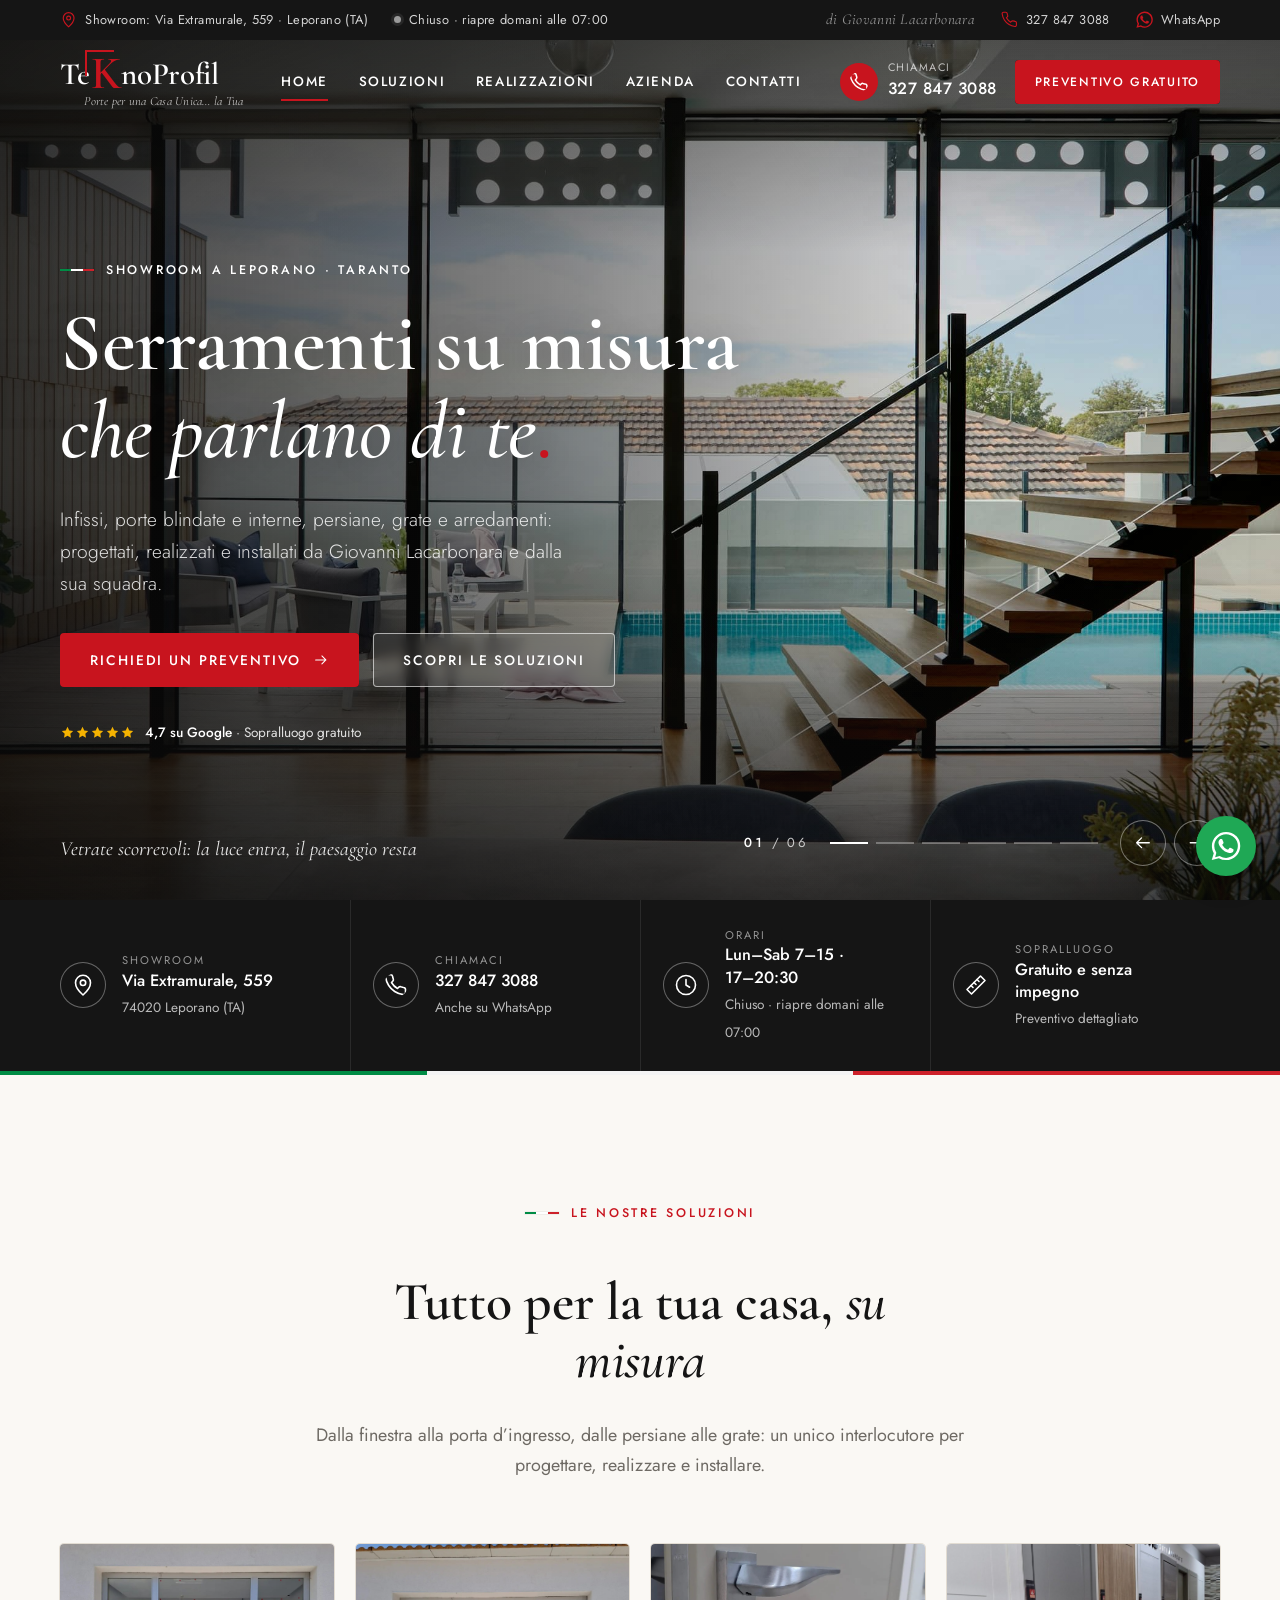
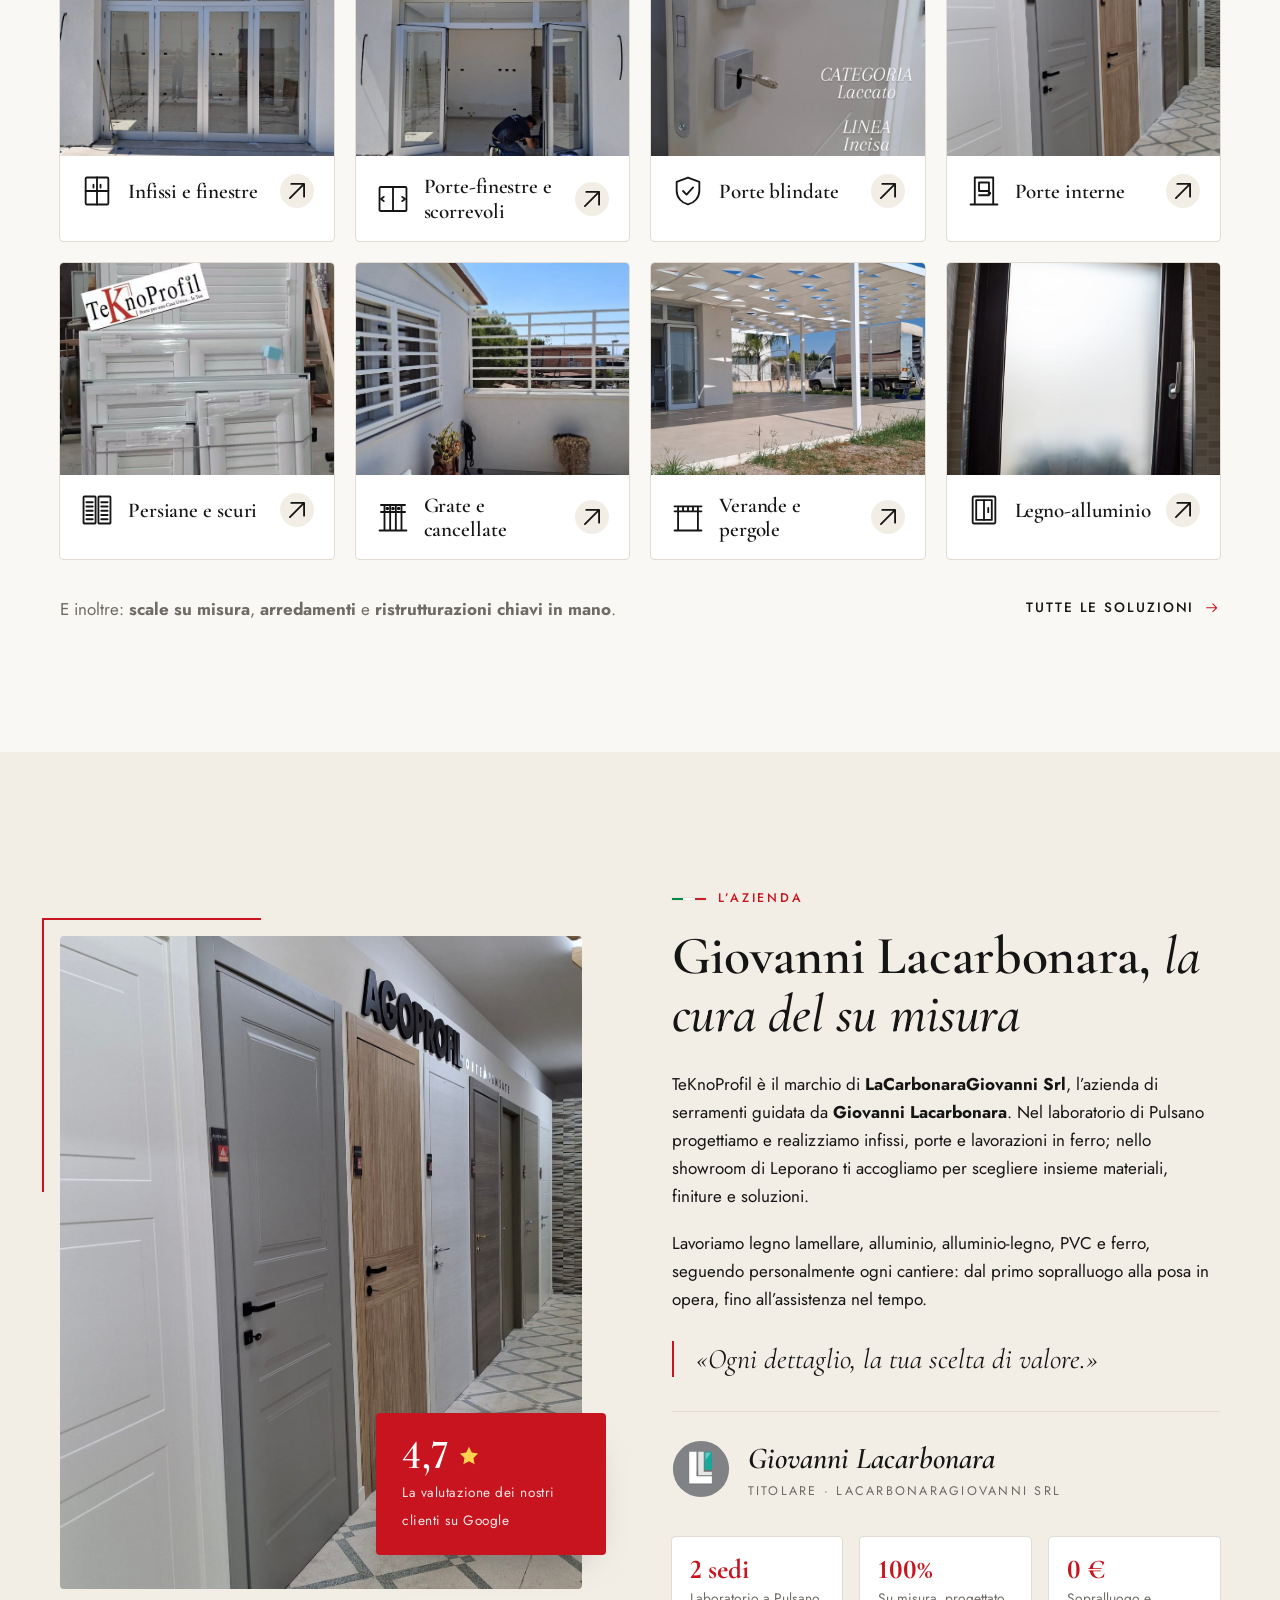
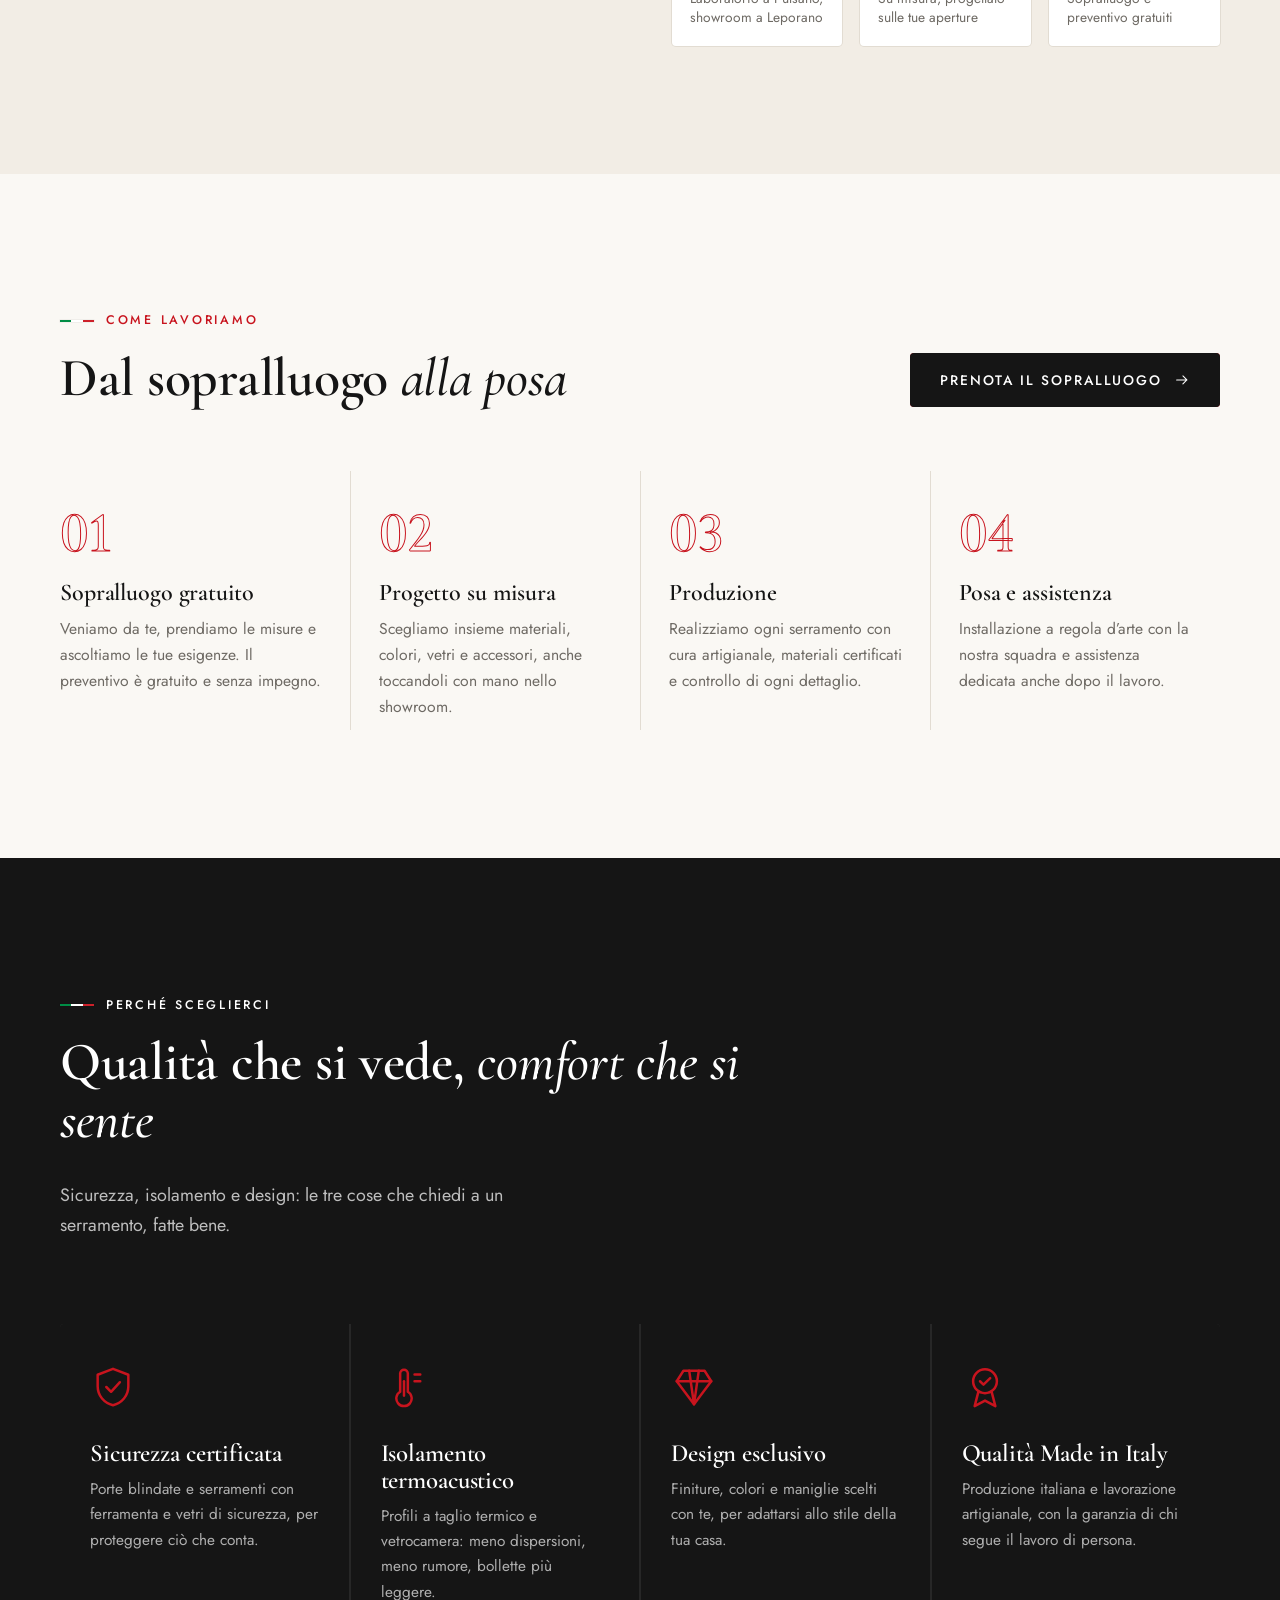
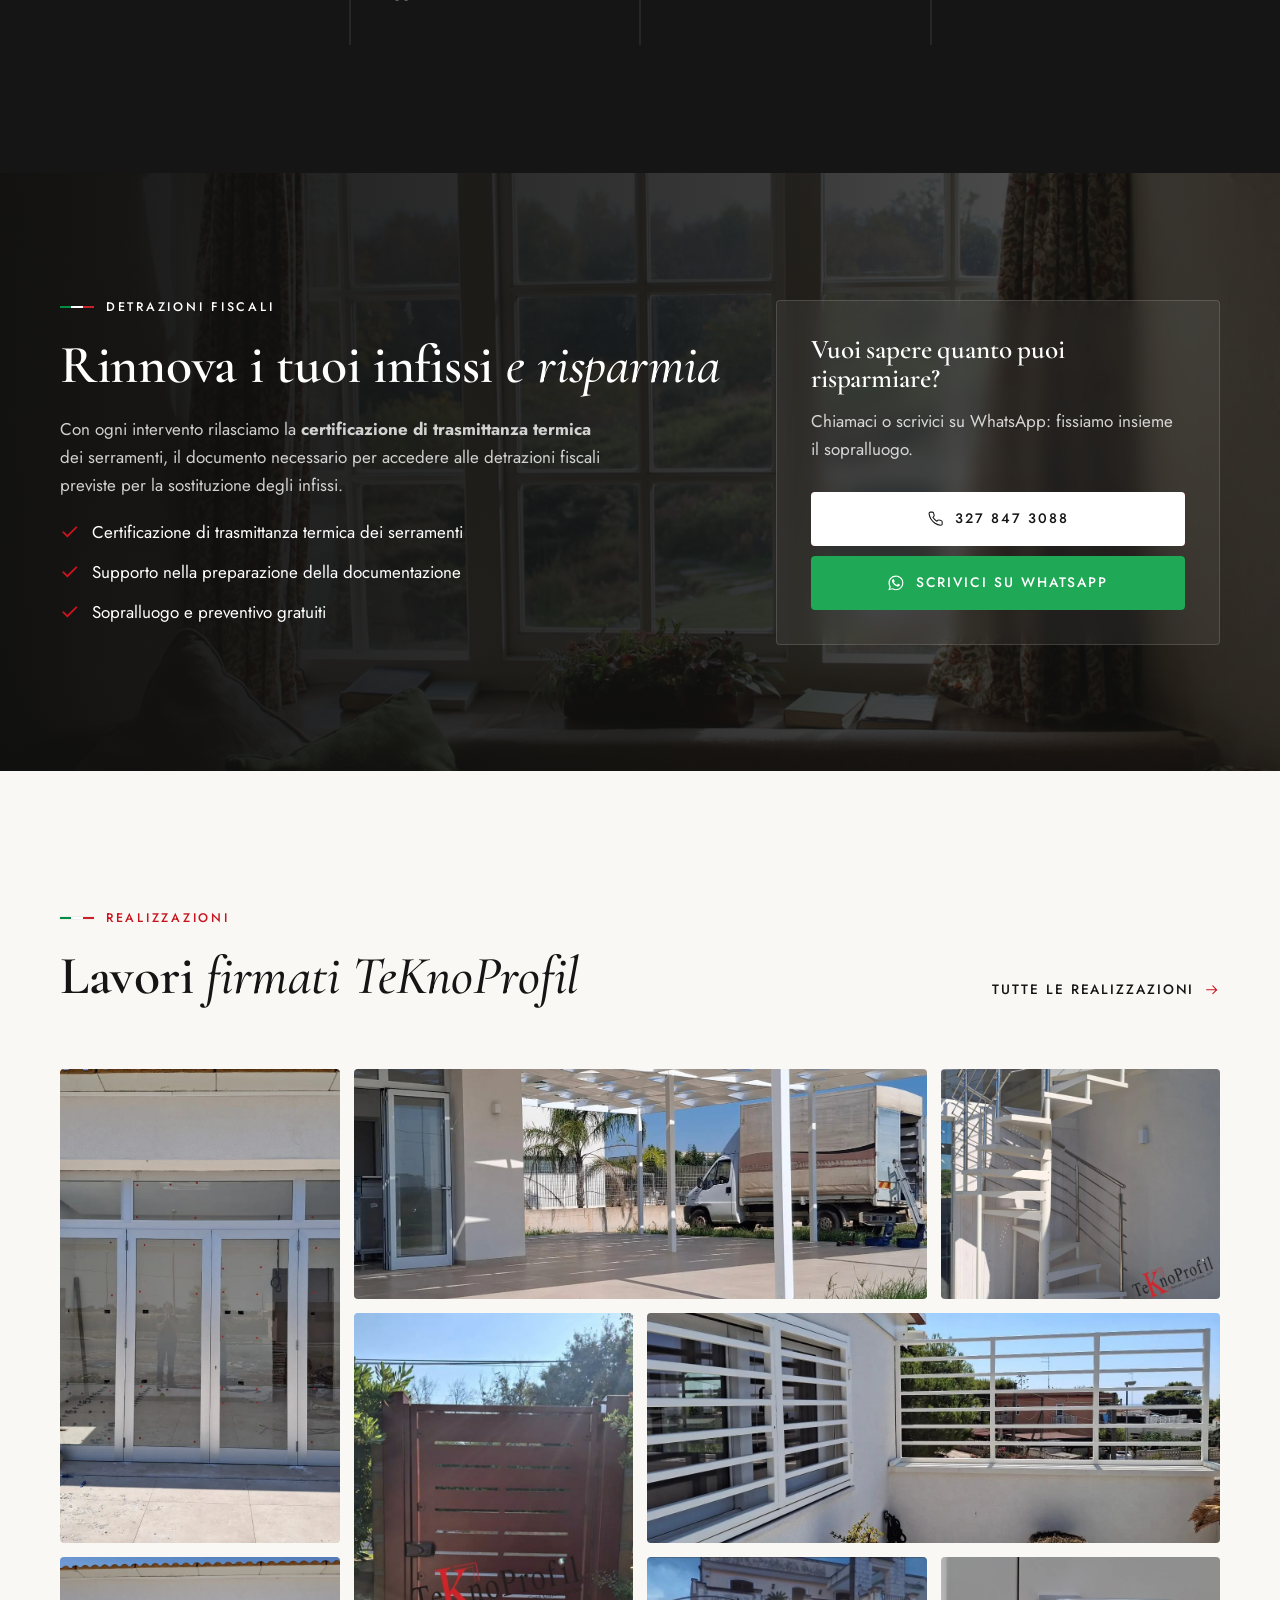
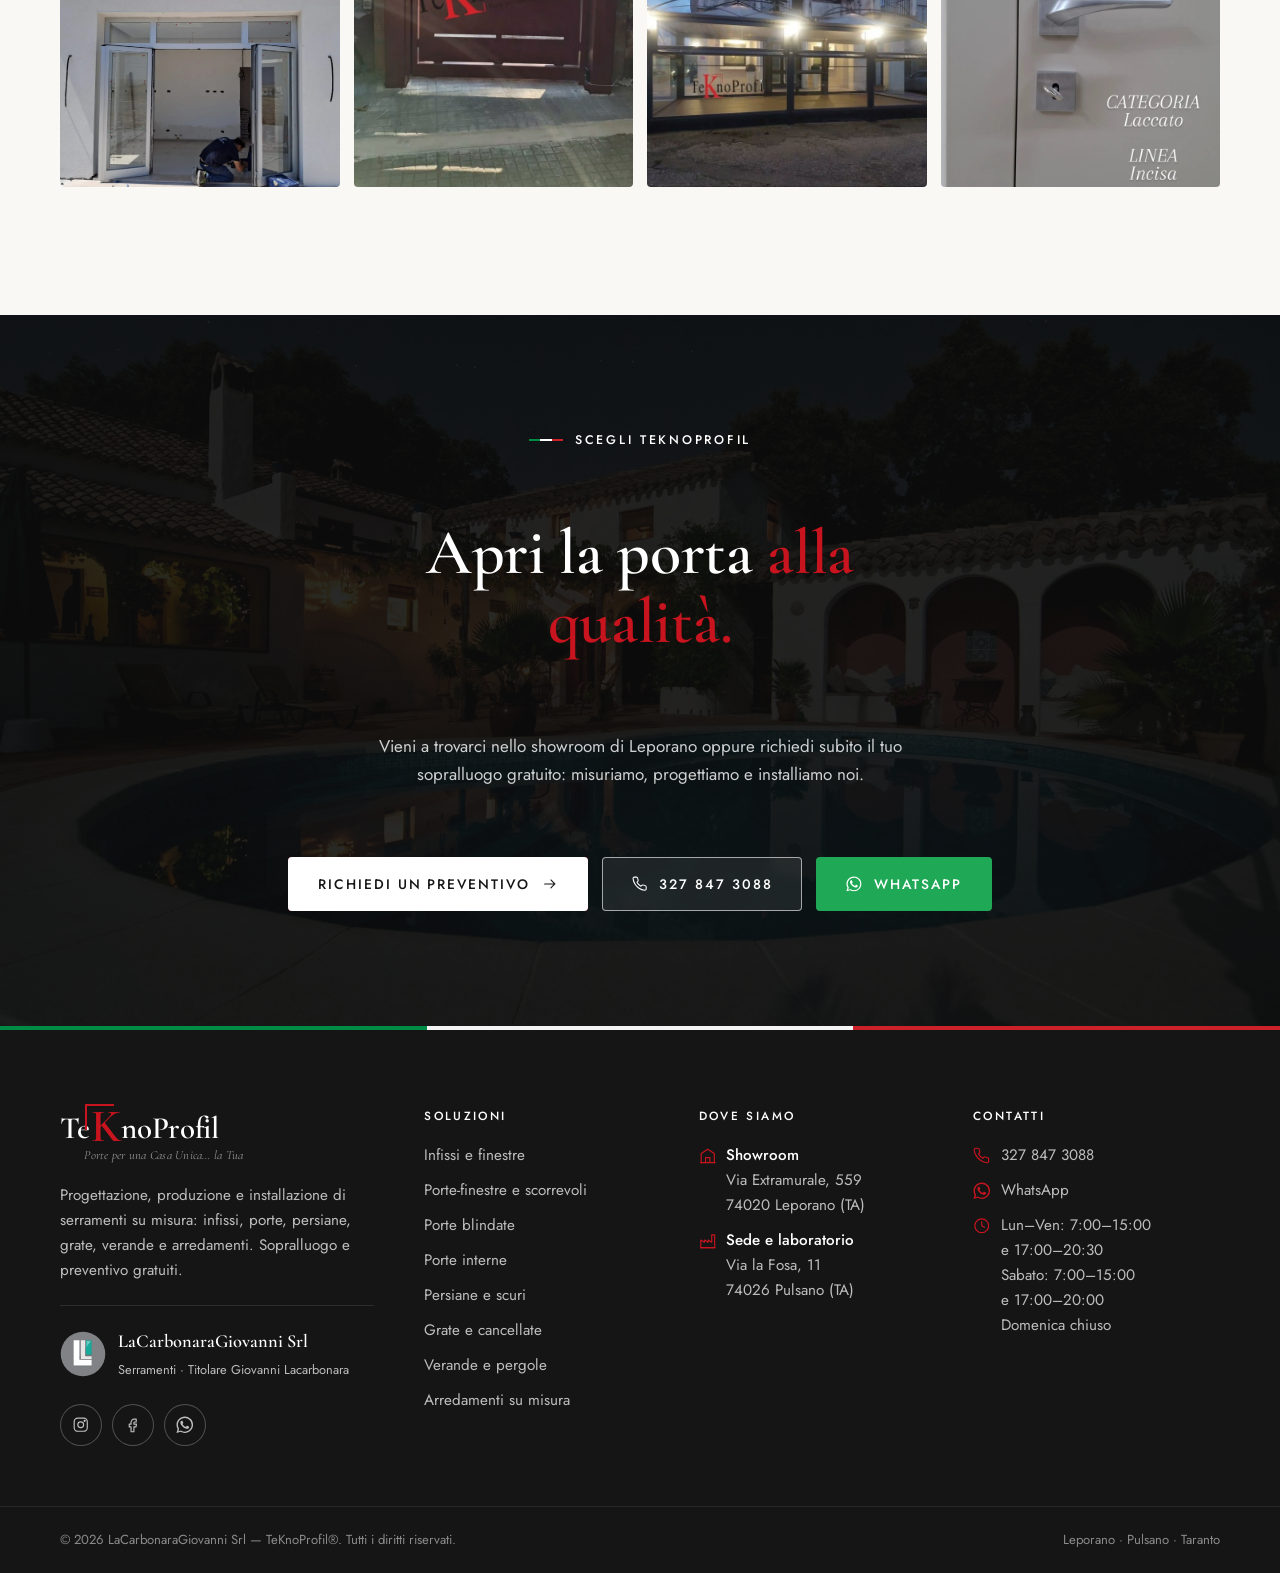
==== index.html @ ba3223a2 "Sito vetrina TeKnoProfil – LaCarbonaraGiovanni Srl Home con slider a tutto schermo, pagine Soluzioni" ====
<!doctype html>
<html lang="it">
<head>
<meta charset="utf-8">
<meta name="viewport" content="width=device-width, initial-scale=1, viewport-fit=cover">
<title>TeKnoProfil — Infissi e serramenti su misura a Leporano (TA) | Giovanni Lacarbonara</title>
<meta name="description" content="Infissi in alluminio, legno-alluminio e PVC, porte blindate e interne, persiane, grate e verande su misura. Showroom a Leporano (TA). Sopralluogo e preventivo gratuiti: 327 847 3088.">
<meta name="theme-color" content="#151515">
<meta property="og:type" content="website">
<meta property="og:locale" content="it_IT">
<meta property="og:site_name" content="TeKnoProfil">
<meta property="og:title" content="TeKnoProfil — Infissi e serramenti su misura a Leporano (TA) | Giovanni Lacarbonara">
<meta property="og:description" content="Infissi in alluminio, legno-alluminio e PVC, porte blindate e interne, persiane, grate e verande su misura. Showroom a Leporano (TA). Sopralluogo e preventivo gratuiti: 327 847 3088.">
<meta property="og:image" content="assets/img/hero-1.jpg">
<link rel="icon" href="assets/img/favicon.svg" type="image/svg+xml">
<link rel="preconnect" href="https://fonts.googleapis.com">
<link rel="preconnect" href="https://fonts.gstatic.com" crossorigin>
<link href="https://fonts.googleapis.com/css2?family=Cormorant+Garamond:ital,wght@0,500;0,600;0,700;1,500;1,600&family=Jost:wght@300;400;500;600&display=swap" rel="stylesheet">
<link rel="stylesheet" href="assets/css/style.css">
<script>(function(d){d.className+=' js';if(!matchMedia('(prefers-reduced-motion: reduce)').matches)d.className+=' wt-closed'})(document.documentElement)</script>
<script type="application/ld+json">{"@context":"https://schema.org","@type":"HomeAndConstructionBusiness","name":"TeKnoProfil – LaCarbonaraGiovanni Srl","founder":{"@type":"Person","name":"Giovanni Lacarbonara"},"description":"Progettazione, produzione e installazione di infissi, porte, persiane, grate e arredamenti su misura.","telephone":"+393278473088","image":"assets/img/hero-1.jpg","address":{"@type":"PostalAddress","streetAddress":"Via Extramurale 559","postalCode":"74020","addressLocality":"Leporano","addressRegion":"TA","addressCountry":"IT"},"openingHoursSpecification":[{"@type":"OpeningHoursSpecification","dayOfWeek":["Monday","Tuesday","Wednesday","Thursday","Friday"],"opens":"07:00","closes":"15:00"},{"@type":"OpeningHoursSpecification","dayOfWeek":["Monday","Tuesday","Wednesday","Thursday","Friday"],"opens":"17:00","closes":"20:30"},{"@type":"OpeningHoursSpecification","dayOfWeek":"Saturday","opens":"07:00","closes":"15:00"},{"@type":"OpeningHoursSpecification","dayOfWeek":"Saturday","opens":"17:00","closes":"20:00"}],"aggregateRating":{"@type":"AggregateRating","ratingValue":"4.7","reviewCount":"6"},"sameAs":["https://www.instagram.com/teknoprofil/","https://www.facebook.com/Teknoprofil/"]}</script>
</head>
<body data-page="index.html">

<div class="wt" aria-hidden="true">
  <div class="wt-leaf wt-leaf--l"><span class="wt-handle"></span></div>
  <div class="wt-leaf wt-leaf--r"></div>
  <div class="wt-brand"><span class="logo"><span class="logo-mark">Te<span class="logo-k">K</span>noProfil</span><span class="logo-tag">Porte per una Casa Unica… la Tua</span></span></div>
</div>

<header class="site-top">
  <div class="topbar">
    <div class="wrap">
      <div class="topbar-group">
        <a href="contatti.html#showroom"><svg class="i" data-i="pin"></svg>Showroom: Via Extramurale, 559 · Leporano (TA)</a>
        <span class="status" data-status>Lun–Sab 7:00–15:00 · 17:00–20:30</span>
      </div>
      <div class="topbar-group">
        <span class="topbar-brand">di Giovanni Lacarbonara</span>
        <a href="tel:+393278473088"><svg class="i" data-i="phone"></svg>327 847 3088</a>
        <a href="https://wa.me/393278473088" target="_blank" rel="noopener"><svg class="i" data-i="whatsapp"></svg>WhatsApp</a>
      </div>
    </div>
  </div>
  <div class="header">
    <div class="wrap">
      <a href="index.html" class="logo" aria-label="TeKnoProfil — Home"><span class="logo-mark">Te<span class="logo-k">K</span>noProfil</span><span class="logo-tag">Porte per una Casa Unica… la Tua</span></a>
      <nav class="nav" aria-label="Menu principale">
        <a href="index.html" aria-current="page">Home</a>
        <a href="soluzioni.html">Soluzioni</a>
        <a href="realizzazioni.html">Realizzazioni</a>
        <a href="index.html#azienda">Azienda</a>
        <a href="contatti.html">Contatti</a>
      </nav>
      <div class="header-actions">
        <a class="header-phone" href="tel:+393278473088"><svg class="i" data-i="phone"></svg><span><small>Chiamaci</small><b>327 847 3088</b></span></a>
        <a class="btn btn--sm" href="contatti.html#preventivo">Preventivo gratuito</a>
        <button class="burger" type="button" data-menu-open aria-label="Apri il menu"><svg class="i" data-i="menu"></svg></button>
      </div>
    </div>
  </div>
</header>

<div class="mmenu" role="dialog" aria-label="Menu">
  <div class="mmenu-head">
    <a href="index.html" class="logo"><span class="logo-mark">Te<span class="logo-k">K</span>noProfil</span><span class="logo-tag">Porte per una Casa Unica… la Tua</span></a>
    <button class="burger" type="button" data-menu-close aria-label="Chiudi il menu" style="display:inline-flex"><svg class="i" data-i="close"></svg></button>
  </div>
  <nav>
    <a href="index.html" aria-current="page">Home<svg class="i" data-i="arrow"></svg></a>
    <a href="soluzioni.html">Soluzioni<svg class="i" data-i="arrow"></svg></a>
    <a href="realizzazioni.html">Realizzazioni<svg class="i" data-i="arrow"></svg></a>
    <a href="index.html#azienda">Azienda<svg class="i" data-i="arrow"></svg></a>
    <a href="contatti.html">Contatti<svg class="i" data-i="arrow"></svg></a>
  </nav>
  <div class="mmenu-foot">
    <a href="tel:+393278473088"><svg class="i" data-i="phone"></svg>327 847 3088</a>
    <a href="https://wa.me/393278473088" target="_blank" rel="noopener"><svg class="i" data-i="whatsapp"></svg>Scrivici su WhatsApp</a>
    <a href="https://www.google.com/maps/dir/?api=1&destination=Via%20Extramurale%20559%2C%2074020%20Leporano%20TA" target="_blank" rel="noopener"><svg class="i" data-i="pin"></svg>Via Extramurale, 559, Leporano (TA)</a>
    <span><svg class="i" data-i="clock"></svg><span data-status>Lun–Sab 7:00–15:00 · 17:00–20:30</span></span>
  </div>
</div>

<main>
  <section class="hero" data-slider aria-label="Presentazione">
    <div class="hero-slides">
      <div class="hero-slide" data-bg="assets/img/hero-1.jpg" data-caption="Vetrate scorrevoli: la luce entra, il paesaggio resta" style="background-image:url('assets/img/hero-1.jpg')" data-bg-first="assets/img/hero-1.jpg" role="img" aria-label="Vetrate scorrevoli: la luce entra, il paesaggio resta"></div>
      <div class="hero-slide" data-bg="assets/img/hero-2.jpg" data-caption="Grandi aperture per l’architettura contemporanea" role="img" aria-label="Grandi aperture per l’architettura contemporanea"></div>
      <div class="hero-slide" data-bg="assets/img/hero-3.jpg" data-caption="Infissi a taglio termico, comfort in ogni stagione" role="img" aria-label="Infissi a taglio termico, comfort in ogni stagione"></div>
      <div class="hero-slide" data-bg="assets/img/hero-4.jpg" data-caption="Il fascino della casa mediterranea" role="img" aria-label="Il fascino della casa mediterranea"></div>
      <div class="hero-slide" data-bg="assets/img/hero-5.jpg" data-caption="Finestre su misura per ogni ambiente" role="img" aria-label="Finestre su misura per ogni ambiente"></div>
      <div class="hero-slide" data-bg="assets/img/hero-6.jpg" data-caption="Alzanti scorrevoli: dentro e fuori, senza confini" role="img" aria-label="Alzanti scorrevoli: dentro e fuori, senza confini"></div>
    </div>
    <div class="wrap hero-content">
      <span class="kicker kicker--light">Showroom a Leporano · Taranto</span>
      <h1>Serramenti su misura <em>che parlano di te<span class="red">.</span></em></h1>
      <p>Infissi, porte blindate e interne, persiane, grate e arredamenti: progettati, realizzati e installati da Giovanni Lacarbonara e dalla sua squadra.</p>
      <div class="btn-row">
        <a class="btn" href="contatti.html#preventivo">Richiedi un preventivo <svg class="i i--arrow" data-i="arrow"></svg></a>
        <a class="btn btn--glass" href="soluzioni.html">Scopri le soluzioni</a>
      </div>
      <div class="hero-badge"><span class="stars"><svg class="i" data-i="star"></svg><svg class="i" data-i="star"></svg><svg class="i" data-i="star"></svg><svg class="i" data-i="star"></svg><svg class="i" data-i="star"></svg></span><span><b>4,7 su Google</b> · Sopralluogo gratuito</span></div>
    </div>
    <div class="hero-bottom">
      <div class="wrap">
        <div class="hero-caption"><span></span></div>
        <div class="hero-controls">
          <div class="hero-count"><b>01</b> / 06</div>
          <div class="hero-bars"></div>
          <div class="hero-arrows">
            <button type="button" data-prev aria-label="Immagine precedente"><svg class="i" data-i="arrow-l"></svg></button>
            <button type="button" data-next aria-label="Immagine successiva"><svg class="i" data-i="arrow"></svg></button>
          </div>
        </div>
      </div>
    </div>
  </section>

  <section class="quick" aria-label="Informazioni rapide">
    <div class="wrap quick-grid">
      <a class="quick-item" href="contatti.html#showroom"><svg class="i" data-i="pin"></svg><span><small>Showroom</small><b>Via Extramurale, 559</b><em>74020 Leporano (TA)</em></span></a>
      <a class="quick-item" href="tel:+393278473088"><svg class="i" data-i="phone"></svg><span><small>Chiamaci</small><b>327 847 3088</b><em>Anche su WhatsApp</em></span></a>
      <div class="quick-item"><svg class="i" data-i="clock"></svg><span><small>Orari</small><b><span style="white-space:nowrap">Lun–Sab 7–15</span> · <span style="white-space:nowrap">17–20:30</span></b><em data-status>Domenica chiuso</em></span></div>
      <a class="quick-item" href="contatti.html#preventivo"><svg class="i" data-i="ruler"></svg><span><small>Sopralluogo</small><b>Gratuito e senza impegno</b><em>Preventivo dettagliato</em></span></a>
    </div>
  </section>
  <div class="tricolor"></div>

  <section class="section" id="soluzioni">
    <div class="wrap">
      <div class="section-head section-head--center">
        <span class="kicker" data-reveal>Le nostre soluzioni</span>
        <h2 data-reveal>Tutto per la tua casa, <em>su misura</em></h2>
        <p class="lead" data-reveal>Dalla finestra alla porta d’ingresso, dalle persiane alle grate: un unico interlocutore per progettare, realizzare e installare.</p>
      </div>
      <div class="sol-grid">
        <a class="sol-card" href="soluzioni.html#infissi" data-reveal data-delay="0">
          <div class="sol-media"><img src="assets/img/vetrata-alluminio.jpg" alt="Infissi e finestre" width="1400" height="1400" loading="lazy" decoding="async"></div>
          <div class="sol-body"><svg class="i" data-i="window"></svg><h3>Infissi e finestre</h3><span class="go"><svg class="i" data-i="arrow-up"></svg></span></div>
        </a>
        <a class="sol-card" href="soluzioni.html#porte-finestre" data-reveal data-delay="1">
          <div class="sol-media"><img src="assets/img/posa-portafinestra.jpg" alt="Porte-finestre e scorrevoli" width="1400" height="1400" loading="lazy" decoding="async"></div>
          <div class="sol-body"><svg class="i" data-i="slide"></svg><h3>Porte-finestre e scorrevoli</h3><span class="go"><svg class="i" data-i="arrow-up"></svg></span></div>
        </a>
        <a class="sol-card" href="soluzioni.html#blindate" data-reveal data-delay="2">
          <div class="sol-media"><img src="assets/img/porta-laccata-1.jpg" alt="Porte blindate" width="1400" height="1400" loading="lazy" decoding="async"></div>
          <div class="sol-body"><svg class="i" data-i="shield"></svg><h3>Porte blindate</h3><span class="go"><svg class="i" data-i="arrow-up"></svg></span></div>
        </a>
        <a class="sol-card" href="soluzioni.html#interne" data-reveal data-delay="3">
          <div class="sol-media"><img src="assets/img/showroom-porte.jpg" alt="Porte interne" width="1153" height="2048" loading="lazy" decoding="async"></div>
          <div class="sol-body"><svg class="i" data-i="door"></svg><h3>Porte interne</h3><span class="go"><svg class="i" data-i="arrow-up"></svg></span></div>
        </a>
        <a class="sol-card" href="soluzioni.html#persiane" data-reveal data-delay="0">
          <div class="sol-media"><img src="assets/img/persiane-laboratorio.jpg" alt="Persiane e scuri" width="640" height="1136" loading="lazy" decoding="async"></div>
          <div class="sol-body"><svg class="i" data-i="shutter"></svg><h3>Persiane e scuri</h3><span class="go"><svg class="i" data-i="arrow-up"></svg></span></div>
        </a>
        <a class="sol-card" href="soluzioni.html#ferro" data-reveal data-delay="1">
          <div class="sol-media"><img src="assets/img/grate-finestre.jpg" alt="Grate e cancellate" width="1440" height="855" loading="lazy" decoding="async"></div>
          <div class="sol-body"><svg class="i" data-i="grate"></svg><h3>Grate e cancellate</h3><span class="go"><svg class="i" data-i="arrow-up"></svg></span></div>
        </a>
        <a class="sol-card" href="soluzioni.html#verande" data-reveal data-delay="2">
          <div class="sol-media"><img src="assets/img/pergola-alluminio.jpg" alt="Verande e pergole" width="1440" height="1440" loading="lazy" decoding="async"></div>
          <div class="sol-body"><svg class="i" data-i="pergola"></svg><h3>Verande e pergole</h3><span class="go"><svg class="i" data-i="arrow-up"></svg></span></div>
        </a>
        <a class="sol-card" href="soluzioni.html#infissi" data-reveal data-delay="3">
          <div class="sol-media"><img src="assets/img/legno-alluminio.jpg" alt="Legno-alluminio" width="801" height="1200" loading="lazy" decoding="async"></div>
          <div class="sol-body"><svg class="i" data-i="woodwin"></svg><h3>Legno-alluminio</h3><span class="go"><svg class="i" data-i="arrow-up"></svg></span></div>
        </a>
      </div>
      <div class="sol-more" data-reveal>
        <p>E inoltre: <b>scale su misura</b>, <b>arredamenti</b> e <b>ristrutturazioni chiavi in mano</b>.</p>
        <a class="link-arrow" href="soluzioni.html">Tutte le soluzioni <svg class="i" data-i="arrow"></svg></a>
      </div>
    </div>
  </section>

  <section class="section section--sand" id="azienda">
    <div class="wrap split">
      <div class="split-media media-frame" data-reveal>
        <img src="assets/img/showroom-porte.jpg" alt="Lo showroom TeKnoProfil di Leporano con l’esposizione di porte interne" width="1153" height="2048" loading="lazy" decoding="async" class="media-tall">
        <div class="media-badge"><b>4,7 <svg class="i" data-i="star"></svg></b><span>La valutazione dei nostri clienti su Google</span></div>
      </div>
      <div>
        <span class="kicker" data-reveal>L’azienda</span>
        <h2 data-reveal>Giovanni Lacarbonara, <em>la cura del su misura</em></h2>
        <p data-reveal>TeKnoProfil è il marchio di <b>LaCarbonaraGiovanni Srl</b>, l’azienda di serramenti guidata da <b>Giovanni Lacarbonara</b>. Nel laboratorio di Pulsano progettiamo e realizziamo infissi, porte e lavorazioni in ferro; nello showroom di Leporano ti accogliamo per scegliere insieme materiali, finiture e soluzioni.</p>
        <p data-reveal>Lavoriamo legno lamellare, alluminio, alluminio-legno, PVC e ferro, seguendo personalmente ogni cantiere: dal primo sopralluogo alla posa in opera, fino all’assistenza nel tempo.</p>
        <blockquote class="quote" data-reveal>«Ogni dettaglio, la tua scelta di valore.»</blockquote>
        <div class="signature" data-reveal>
          <span class="signature-mono"><svg class="lcg-mark" viewBox="0 0 64 64" width="58" height="58" aria-hidden="true"><circle cx="32" cy="32" r="31" fill="#808285"/><path d="M44 13v36H19v-3l25-33z" fill="#000" opacity=".12"/><path d="M19 13h8v27h17v8H19z" fill="#fff"/><path d="M29 13h6v22h9v4H29z" fill="#e6e6e6"/><path d="M36 13h8v20h-8z" fill="#17a99b"/><path d="M37 14h6l-6 8z" fill="#fff" opacity=".35"/></svg></span>
          <div><b>Giovanni Lacarbonara</b><span>Titolare · LaCarbonaraGiovanni Srl</span></div>
        </div>
        <div class="facts" data-reveal>
          <div class="fact"><b>2 sedi</b><span>Laboratorio a Pulsano, showroom a Leporano</span></div>
          <div class="fact"><b>100%</b><span>Su misura, progettato sulle tue aperture</span></div>
          <div class="fact"><b>0 €</b><span>Sopralluogo e preventivo gratuiti</span></div>
        </div>
      </div>
    </div>
  </section>

  <section class="section">
    <div class="wrap">
      <div class="section-head">
        <div>
          <span class="kicker" data-reveal>Come lavoriamo</span>
          <h2 data-reveal>Dal sopralluogo <em>alla posa</em></h2>
        </div>
        <a class="btn btn--dark" href="contatti.html#preventivo" data-reveal>Prenota il sopralluogo <svg class="i i--arrow" data-i="arrow"></svg></a>
      </div>
      <div class="steps">
        <div class="step" data-reveal><span class="step-n">01</span><h3>Sopralluogo gratuito</h3><p>Veniamo da te, prendiamo le misure e ascoltiamo le tue esigenze. Il preventivo è gratuito e senza impegno.</p></div>
        <div class="step" data-reveal data-delay="1"><span class="step-n">02</span><h3>Progetto su misura</h3><p>Scegliamo insieme materiali, colori, vetri e accessori, anche toccandoli con mano nello showroom.</p></div>
        <div class="step" data-reveal data-delay="2"><span class="step-n">03</span><h3>Produzione</h3><p>Realizziamo ogni serramento con cura artigianale, materiali certificati e controllo di ogni dettaglio.</p></div>
        <div class="step" data-reveal data-delay="3"><span class="step-n">04</span><h3>Posa e assistenza</h3><p>Installazione a regola d’arte con la nostra squadra e assistenza dedicata anche dopo il lavoro.</p></div>
      </div>
    </div>
  </section>

  <section class="section section--dark">
    <div class="wrap">
      <div class="section-head">
        <div>
          <span class="kicker kicker--light" data-reveal>Perché sceglierci</span>
          <h2 data-reveal>Qualità che si vede, <em>comfort che si sente</em></h2>
        </div>
        <p class="lead" data-reveal style="max-width:42ch">Sicurezza, isolamento e design: le tre cose che chiedi a un serramento, fatte bene.</p>
      </div>
      <div class="values">
        <div class="value" data-reveal><svg class="i" data-i="shield"></svg><h3>Sicurezza certificata</h3><p>Porte blindate e serramenti con ferramenta e vetri di sicurezza, per proteggere ciò che conta.</p></div>
        <div class="value" data-reveal data-delay="1"><svg class="i" data-i="thermo"></svg><h3>Isolamento termoacustico</h3><p>Profili a taglio termico e vetrocamera: meno dispersioni, meno rumore, bollette più leggere.</p></div>
        <div class="value" data-reveal data-delay="2"><svg class="i" data-i="diamond"></svg><h3>Design esclusivo</h3><p>Finiture, colori e maniglie scelti con te, per adattarsi allo stile della tua casa.</p></div>
        <div class="value" data-reveal data-delay="3"><svg class="i" data-i="medal"></svg><h3>Qualità Made in Italy</h3><p>Produzione italiana e lavorazione artigianale, con la garanzia di chi segue il lavoro di persona.</p></div>
      </div>
    </div>
  </section>

  <section class="band">
    <div class="band-bg" style="background-image:url('assets/img/amb-finestra.jpg')"></div>
    <div class="wrap">
      <div class="band-inner">
        <div>
          <span class="kicker kicker--light" data-reveal>Detrazioni fiscali</span>
          <h2 data-reveal>Rinnova i tuoi infissi <em>e risparmia</em></h2>
          <p data-reveal>Con ogni intervento rilasciamo la <b>certificazione di trasmittanza termica</b> dei serramenti, il documento necessario per accedere alle detrazioni fiscali previste per la sostituzione degli infissi.</p>
          <ul class="checklist" data-reveal>
            <li><svg class="i" data-i="check"></svg>Certificazione di trasmittanza termica dei serramenti</li>
            <li><svg class="i" data-i="check"></svg>Supporto nella preparazione della documentazione</li>
            <li><svg class="i" data-i="check"></svg>Sopralluogo e preventivo gratuiti</li>
          </ul>
        </div>
        <div class="band-card" data-reveal>
          <h3>Vuoi sapere quanto puoi risparmiare?</h3>
          <p>Chiamaci o scrivici su WhatsApp: fissiamo insieme il sopralluogo.</p>
          <a class="btn btn--light" href="tel:+393278473088"><svg class="i" data-i="phone"></svg> 327 847 3088</a>
          <a class="btn btn--wa" href="https://wa.me/393278473088" target="_blank" rel="noopener"><svg class="i" data-i="whatsapp"></svg> Scrivici su WhatsApp</a>
        </div>
      </div>
    </div>
  </section>

  <section class="section">
    <div class="wrap">
      <div class="section-head">
        <div>
          <span class="kicker" data-reveal>Realizzazioni</span>
          <h2 data-reveal>Lavori <em>firmati TeKnoProfil</em></h2>
        </div>
        <div class="btn-row" data-reveal>
          <a class="link-arrow" href="realizzazioni.html">Tutte le realizzazioni <svg class="i" data-i="arrow"></svg></a>
        </div>
      </div>
      <div class="mosaic">
        <a class="tall" href="assets/img/vetrata-alluminio.jpg" data-lightbox data-title="Vetrata in alluminio a quattro ante" data-reveal><img src="assets/img/vetrata-alluminio.jpg" alt="Vetrata in alluminio a quattro ante" width="1400" height="1400" loading="lazy" decoding="async"></a>
        <a class="wide" href="assets/img/pergola-alluminio.jpg" data-lightbox data-title="Pergola e infissi in alluminio" data-reveal><img src="assets/img/pergola-alluminio.jpg" alt="Pergola e infissi in alluminio" width="1440" height="1440" loading="lazy" decoding="async"></a>
        <a class="" href="assets/img/scala-elicoidale.jpg" data-lightbox data-title="Scala elicoidale su misura" data-reveal><img src="assets/img/scala-elicoidale.jpg" alt="Scala elicoidale su misura" width="1400" height="1400" loading="lazy" decoding="async"></a>
        <a class="tall" href="assets/img/cancello-legno.jpg" data-lightbox data-title="Cancello pedonale" data-reveal><img src="assets/img/cancello-legno.jpg" alt="Cancello pedonale" width="640" height="1136" loading="lazy" decoding="async"></a>
        <a class="wide" href="assets/img/grate-finestre.jpg" data-lightbox data-title="Grate di sicurezza" data-reveal><img src="assets/img/grate-finestre.jpg" alt="Grate di sicurezza" width="1440" height="855" loading="lazy" decoding="async"></a>
        <a class="" href="assets/img/posa-portafinestra.jpg" data-lightbox data-title="Posa di porte-finestre" data-reveal><img src="assets/img/posa-portafinestra.jpg" alt="Posa di porte-finestre" width="1400" height="1400" loading="lazy" decoding="async"></a>
        <a class="" href="assets/img/veranda-sera.jpg" data-lightbox data-title="Veranda chiusa in alluminio" data-reveal><img src="assets/img/veranda-sera.jpg" alt="Veranda chiusa in alluminio" width="640" height="480" loading="lazy" decoding="async"></a>
        <a class="" href="assets/img/porta-laccata-2.jpg" data-lightbox data-title="Porta laccata — linea Incisa" data-reveal><img src="assets/img/porta-laccata-2.jpg" alt="Porta laccata — linea Incisa" width="1400" height="1400" loading="lazy" decoding="async"></a>
      </div>
    </div>
  </section>

<section class="band cta">
  <div class="band-bg" style="background-image:url('assets/img/hero-4.jpg')"></div>
  <div class="wrap">
    <div class="band-inner">
      <span class="kicker kicker--light" data-reveal>Scegli TeKnoProfil</span>
      <h2 data-reveal>Apri la porta <em>alla qualità.</em></h2>
      <p data-reveal>Vieni a trovarci nello showroom di Leporano oppure richiedi subito il tuo sopralluogo gratuito: misuriamo, progettiamo e installiamo noi.</p>
      <div class="btn-row" data-reveal>
        <a class="btn btn--light" href="contatti.html#preventivo">Richiedi un preventivo <svg class="i i--arrow" data-i="arrow"></svg></a>
        <a class="btn btn--glass" href="tel:+393278473088"><svg class="i" data-i="phone"></svg> 327 847 3088</a>
        <a class="btn btn--wa" href="https://wa.me/393278473088" target="_blank" rel="noopener"><svg class="i" data-i="whatsapp"></svg> WhatsApp</a>
      </div>
    </div>
  </div>
</section>
</main>

<footer class="footer">
  <div class="tricolor"></div>
  <div class="wrap footer-top">
    <div class="footer-brand">
      <a href="index.html" class="logo"><span class="logo-mark">Te<span class="logo-k">K</span>noProfil</span><span class="logo-tag">Porte per una Casa Unica… la Tua</span></a>
      <p>Progettazione, produzione e installazione di serramenti su misura: infissi, porte, persiane, grate, verande e arredamenti. Sopralluogo e preventivo gratuiti.</p>
      <div class="lcg"><svg class="lcg-mark" viewBox="0 0 64 64" width="46" height="46" aria-hidden="true"><circle cx="32" cy="32" r="31" fill="#808285"/><path d="M44 13v36H19v-3l25-33z" fill="#000" opacity=".12"/><path d="M19 13h8v27h17v8H19z" fill="#fff"/><path d="M29 13h6v22h9v4H29z" fill="#e6e6e6"/><path d="M36 13h8v20h-8z" fill="#17a99b"/><path d="M37 14h6l-6 8z" fill="#fff" opacity=".35"/></svg><div><b>LaCarbonaraGiovanni Srl</b><span>Serramenti · Titolare Giovanni Lacarbonara</span></div></div>
      <div class="social">
        <a href="https://www.instagram.com/teknoprofil/" target="_blank" rel="noopener" aria-label="Instagram"><svg class="i" data-i="instagram"></svg></a>
        <a href="https://www.facebook.com/Teknoprofil/" target="_blank" rel="noopener" aria-label="Facebook"><svg class="i" data-i="facebook"></svg></a>
        <a href="https://wa.me/393278473088" target="_blank" rel="noopener" aria-label="WhatsApp"><svg class="i" data-i="whatsapp"></svg></a>
      </div>
    </div>
    <div>
      <h4>Soluzioni</h4>
      <ul>
        <li><a href="soluzioni.html#infissi">Infissi e finestre</a></li>
        <li><a href="soluzioni.html#porte-finestre">Porte-finestre e scorrevoli</a></li>
        <li><a href="soluzioni.html#blindate">Porte blindate</a></li>
        <li><a href="soluzioni.html#interne">Porte interne</a></li>
        <li><a href="soluzioni.html#persiane">Persiane e scuri</a></li>
        <li><a href="soluzioni.html#ferro">Grate e cancellate</a></li>
        <li><a href="soluzioni.html#verande">Verande e pergole</a></li>
        <li><a href="soluzioni.html#arredamenti">Arredamenti su misura</a></li>
      </ul>
    </div>
    <div>
      <h4>Dove siamo</h4>
      <ul>
        <li><svg class="i" data-i="showroom"></svg><a href="contatti.html#showroom"><b style="color:#fff;font-weight:500">Showroom</b><br>Via Extramurale, 559<br>74020 Leporano (TA)</a></li>
        <li><svg class="i" data-i="factory"></svg><a href="contatti.html#laboratorio"><b style="color:#fff;font-weight:500">Sede e laboratorio</b><br>Via la Fosa, 11<br>74026 Pulsano (TA)</a></li>
      </ul>
    </div>
    <div>
      <h4>Contatti</h4>
      <ul>
        <li><svg class="i" data-i="phone"></svg><a href="tel:+393278473088">327 847 3088</a></li>
        <li><svg class="i" data-i="whatsapp"></svg><a href="https://wa.me/393278473088" target="_blank" rel="noopener">WhatsApp</a></li>
        <li><svg class="i" data-i="clock"></svg><span>Lun–Ven: 7:00–15:00<br>e 17:00–20:30<br>Sabato: 7:00–15:00<br>e 17:00–20:00<br>Domenica chiuso</span></li>
      </ul>
    </div>
  </div>
  <div class="footer-bottom">
    <div class="wrap">
      <span>© <span data-year>2026</span> LaCarbonaraGiovanni Srl — TeKnoProfil®. Tutti i diritti riservati.</span>
      <span>Leporano · Pulsano · Taranto</span>
    </div>
  </div>
</footer>

<a class="fab-wa" href="https://wa.me/393278473088" target="_blank" rel="noopener" aria-label="Scrivici su WhatsApp"><svg class="i" data-i="whatsapp"></svg></a>
<nav class="mbar" aria-label="Azioni rapide">
  <a href="tel:+393278473088"><svg class="i" data-i="phone"></svg>Chiama</a>
  <a class="is-wa" href="https://wa.me/393278473088" target="_blank" rel="noopener"><svg class="i" data-i="whatsapp"></svg>WhatsApp</a>
  <a href="https://www.google.com/maps/dir/?api=1&destination=Via%20Extramurale%20559%2C%2074020%20Leporano%20TA" target="_blank" rel="noopener"><svg class="i" data-i="nav"></svg>Mappa</a>
  <a class="is-red" href="contatti.html#preventivo"><svg class="i" data-i="ruler"></svg>Preventivo</a>
</nav>

<div class="lightbox" role="dialog" aria-label="Galleria">
  <figure><img alt=""><figcaption></figcaption></figure>
  <button class="lb-close" type="button" aria-label="Chiudi"><svg class="i" data-i="close"></svg></button>
  <button class="lb-prev" type="button" aria-label="Precedente"><svg class="i" data-i="arrow-l"></svg></button>
  <button class="lb-next" type="button" aria-label="Successiva"><svg class="i" data-i="arrow"></svg></button>
</div>
<script src="assets/js/main.js"></script>
</body>
</html>
---- assets/css/style.css ----
/* ==========================================================================
   TeKnoProfil — LaCarbonaraGiovanni Srl
   Charte : noir / rouge TeKnoProfil / crème, accents tricolores
   ========================================================================== */

:root {
  --ink: #151515;
  --ink-2: #212325;
  --ink-3: #2c2f32;
  --red: #c8141e;
  --red-dark: #9d0f17;
  --paper: #faf8f4;
  --sand: #f2ede5;
  --stone: #e4ddd2;
  --line: #e2dcd2;
  --muted: #6e6a64;
  --white: #fff;
  --it-green: #008c45;
  --it-red: #cd212a;

  --f-display: "Cormorant Garamond", "Times New Roman", serif;
  --f-text: "Jost", "Helvetica Neue", Arial, sans-serif;

  --wrap: 1240px;
  --gutter: clamp(16px, 4vw, 40px);
  --tb: 40px;          /* topbar height */
  --hh: 84px;          /* header height */
  --radius: 4px;
  --ease: cubic-bezier(.65, .05, .25, 1);
  --shadow: 0 18px 40px -22px rgba(0, 0, 0, .35);
}

*, *::before, *::after { box-sizing: border-box; }
html { scroll-behavior: smooth; -webkit-text-size-adjust: 100%; }
body {
  margin: 0;
  font-family: var(--f-text);
  font-size: 17px;
  line-height: 1.65;
  color: var(--ink);
  background: var(--paper);
  -webkit-font-smoothing: antialiased;
  overflow-x: hidden;
}
img { max-width: 100%; height: auto; display: block; }
a { color: inherit; text-decoration: none; }
button { font: inherit; color: inherit; background: none; border: 0; cursor: pointer; }
svg.i { width: 1.15em; height: 1.15em; flex: none; fill: none; stroke: currentColor; stroke-width: 1.6; stroke-linecap: round; stroke-linejoin: round; }
svg.i--fill { fill: currentColor; stroke: none; }
.sr-only { position: absolute; width: 1px; height: 1px; overflow: hidden; clip: rect(0 0 0 0); white-space: nowrap; }
.wrap { width: 100%; max-width: var(--wrap); margin: 0 auto; padding: 0 var(--gutter); }
::selection { background: var(--red); color: #fff; }

/* ---------- Typography ---------- */
h1, h2, h3, h4, .step-n, .fact b, .media-badge b, .feature-num { font-variant-numeric: lining-nums; }
h1, h2, h3, h4 { font-family: var(--f-display); font-weight: 600; line-height: 1.08; margin: 0 0 .5em; letter-spacing: -.005em; }
h1 { font-size: clamp(2.6rem, 6.4vw, 5.4rem); }
h2 { font-size: clamp(2.1rem, 4.2vw, 3.4rem); }
h3 { font-size: clamp(1.5rem, 2.2vw, 1.9rem); }
h1 em, h2 em, h3 em { font-style: italic; font-weight: 500; }
p { margin: 0 0 1.1em; }
.lead { font-size: clamp(1.05rem, 1.4vw, 1.2rem); color: var(--muted); max-width: 62ch; }

.kicker {
  display: inline-flex; align-items: center; gap: 12px;
  font-size: .78rem; font-weight: 500; letter-spacing: .22em; text-transform: uppercase;
  color: var(--red); margin-bottom: 18px;
}
.kicker::before {
  content: ""; width: 34px; height: 2px; flex: none;
  background: linear-gradient(90deg, var(--it-green) 0 33.3%, #fff 33.3% 66.6%, var(--it-red) 66.6%);
  box-shadow: 0 0 0 .5px rgba(0,0,0,.08);
}
.kicker--light { color: #fff; }

.section { padding: clamp(72px, 10vw, 130px) 0; position: relative; }
.section--sand { background: var(--sand); }
.section--dark { background: var(--ink); color: #fff; }
.section--dark .lead { color: rgba(255,255,255,.72); }
.section-head { display: flex; align-items: flex-end; justify-content: space-between; gap: 32px; margin-bottom: clamp(40px, 5vw, 64px); flex-wrap: wrap; }
.section-head h2 { margin: 0; max-width: 13em; }
.section-head--center { flex-direction: column; align-items: center; text-align: center; }
.section-head--center h2 { max-width: 22ch; }
.section-head--center .lead { margin: 0 auto; }
.title-rule { display: block; width: 46px; height: 2px; background: var(--red); margin: 18px auto 0; }

/* ---------- Logo ---------- */
.logo { display: inline-flex; flex-direction: column; line-height: 1; color: var(--ink); }
.logo-mark {
  font-family: var(--f-display); font-weight: 600; font-size: 31px; letter-spacing: -.01em;
  display: inline-flex; align-items: flex-end; white-space: nowrap;
}
.logo-k {
  position: relative; color: var(--red); font-size: 1.5em; line-height: .72; margin: 0 .015em 0 .03em;
  font-weight: 600;
}
.logo-k::before {
  content: ""; position: absolute; left: -.13em; top: -.13em; width: .62em; height: .55em;
  border-top: 2px solid var(--red); border-left: 2px solid var(--red);
}
.logo-tag {
  font-family: var(--f-display); font-style: italic; font-size: 12.5px; letter-spacing: .02em;
  margin: 5px 0 0 1.95em; color: var(--muted); white-space: nowrap;
}

/* ---------- Buttons : "anta" — le due ante si aprono al passaggio ---------- */
.btn {
  --leaf: var(--red); --behind: var(--ink); --fg: #fff; --fg-hover: #fff;
  position: relative; isolation: isolate; overflow: hidden;
  display: inline-flex; align-items: center; justify-content: center; gap: 12px;
  min-height: 54px; padding: 0 30px;
  font-family: var(--f-text); font-size: .86rem; font-weight: 500; letter-spacing: .14em; text-transform: uppercase;
  color: var(--fg); background: var(--behind);
  border-radius: var(--radius);
  perspective: 420px;
  transition: color .4s var(--ease), box-shadow .4s;
  white-space: nowrap;
}
.btn::before, .btn::after {
  content: ""; position: absolute; top: 0; bottom: 0; width: 50.5%; z-index: -1;
  background: var(--leaf);
  transition: transform .62s var(--ease);
  backface-visibility: hidden;
}
.btn::before { left: 0; transform-origin: left center; }
.btn::after { right: 0; transform-origin: right center; }
.btn:hover::before, .btn:focus-visible::before { transform: rotateY(-86deg); }
.btn:hover::after, .btn:focus-visible::after { transform: rotateY(86deg); }
.btn:hover, .btn:focus-visible { color: var(--fg-hover); box-shadow: 0 14px 30px -14px rgba(0,0,0,.5); }
.btn:focus-visible { outline: 2px solid var(--red); outline-offset: 3px; }
.btn .i { transition: transform .45s var(--ease); }
.btn:hover .i--arrow { transform: translateX(5px); }
.btn--dark { --leaf: var(--ink); --behind: var(--red); }
.btn--light { --leaf: #fff; --behind: var(--red); --fg: var(--ink); --fg-hover: #fff; }
/* vetro : le ante bianche partono aperte e si chiudono al passaggio */
.btn--glass { --leaf: #fff; --behind: rgba(255,255,255,.08); --fg: #fff; --fg-hover: var(--ink); box-shadow: inset 0 0 0 1px rgba(255,255,255,.6); backdrop-filter: blur(6px); }
.btn--glass::before { transform: rotateY(-90deg); }
.btn--glass::after { transform: rotateY(90deg); }
.btn--glass:hover::before, .btn--glass:hover::after, .btn--glass:focus-visible::before, .btn--glass:focus-visible::after { transform: rotateY(0); }
.btn--glass:hover { box-shadow: inset 0 0 0 1px #fff; }
.btn--wa { --leaf: #1fa855; --behind: var(--ink); }
.btn--sm { min-height: 44px; padding: 0 20px; font-size: .76rem; }
.btn--block { width: 100%; }
.btn-row { display: flex; flex-wrap: wrap; gap: 14px; }

.link-arrow {
  display: inline-flex; align-items: center; gap: 10px; font-weight: 500; font-size: .85rem;
  letter-spacing: .14em; text-transform: uppercase; color: var(--ink);
  padding-bottom: 4px; background: linear-gradient(var(--red), var(--red)) left bottom / 0 2px no-repeat;
  transition: background-size .45s var(--ease);
}
.link-arrow:hover { background-size: 100% 2px; }
.link-arrow .i { color: var(--red); transition: transform .4s var(--ease); }
.link-arrow:hover .i { transform: translateX(4px); }
.section--dark .link-arrow { color: #fff; }

/* ---------- Header ---------- */
.site-top { position: fixed; inset: 0 0 auto; z-index: 100; transition: transform .5s var(--ease); }
.topbar {
  height: var(--tb); background: var(--ink); color: rgba(255,255,255,.82);
  font-size: .8rem; letter-spacing: .03em;
}
.topbar .wrap { height: 100%; display: flex; align-items: center; justify-content: space-between; gap: 24px; }
.topbar-group { display: flex; align-items: center; gap: 26px; }
.topbar a, .topbar span { display: inline-flex; align-items: center; gap: 8px; white-space: nowrap; }
.topbar a:hover { color: #fff; }
.topbar .i { color: var(--red); font-size: 15px; }
.topbar-brand { color: rgba(255,255,255,.55); font-style: italic; font-family: var(--f-display); font-size: .95rem; letter-spacing: .02em; }
.status { gap: 8px; }
.status::before { content: ""; width: 7px; height: 7px; border-radius: 50%; background: #9a9a9a; box-shadow: 0 0 0 3px rgba(255,255,255,.08); }
.status.is-open::before { background: #2ecc71; animation: pulse 2s infinite; }
@keyframes pulse { 50% { box-shadow: 0 0 0 6px rgba(46,204,113,.0), 0 0 0 3px rgba(46,204,113,.25); } }

.header { height: var(--hh); transition: background .4s, box-shadow .4s, color .4s; color: #fff; }
.header .wrap { height: 100%; display: flex; align-items: center; justify-content: space-between; gap: 28px; }
.header .logo { color: #fff; }
.header .logo-tag { color: rgba(255,255,255,.75); }
.site-top.is-solid .header { background: rgba(250,248,244,.97); color: var(--ink); box-shadow: 0 1px 0 var(--line), 0 10px 30px -20px rgba(0,0,0,.4); backdrop-filter: blur(10px); }
.site-top.is-solid .header .logo { color: var(--ink); }
.site-top.is-solid .header .logo-tag { color: var(--muted); }
.site-top.is-scrolled { transform: translateY(calc(-1 * var(--tb))); }

.nav { display: flex; align-items: center; gap: clamp(18px, 2.4vw, 36px); }
.nav a {
  position: relative; font-size: .84rem; font-weight: 500; letter-spacing: .12em; text-transform: uppercase; padding: 8px 0;
}
.nav a::after {
  content: ""; position: absolute; left: 50%; right: 50%; bottom: 0; height: 2px; background: var(--red);
  transition: left .4s var(--ease), right .4s var(--ease);
}
.nav a:hover::after, .nav a[aria-current="page"]::after { left: 0; right: 0; }
.header-actions { display: flex; align-items: center; gap: 18px; }
.header-phone { display: inline-flex; align-items: center; gap: 10px; font-weight: 500; letter-spacing: .03em; white-space: nowrap; }
.header-phone .i { width: 38px; height: 38px; padding: 9px; border-radius: 50%; background: var(--red); color: #fff; stroke-width: 1.8; }
.header-phone small { display: block; font-size: .68rem; letter-spacing: .14em; text-transform: uppercase; opacity: .7; font-weight: 400; line-height: 1.1; }
.header-phone b { font-weight: 500; font-size: 1.02rem; line-height: 1.2; }

.burger { display: none; width: 46px; height: 46px; align-items: center; justify-content: center; border-radius: 50%; }
.burger .i { width: 26px; height: 26px; stroke-width: 1.8; }

/* ---------- Mobile menu : si apre come una finestra (dal centro) ---------- */
.mmenu {
  position: fixed; inset: 0; z-index: 200; background: var(--ink); color: #fff;
  display: flex; flex-direction: column; padding: 22px var(--gutter) 30px;
  clip-path: inset(0 50% 0 50%); visibility: hidden;
  transition: clip-path .7s var(--ease), visibility 0s .7s;
}
.mmenu.is-open { clip-path: inset(0 0 0 0); visibility: visible; transition: clip-path .7s var(--ease), visibility 0s; }
.mmenu-head { display: flex; justify-content: space-between; align-items: center; }
.mmenu-head .logo { color: #fff; }
.mmenu-head .logo-tag { color: rgba(255,255,255,.6); }
.mmenu nav { display: flex; flex-direction: column; margin: auto 0; }
.mmenu nav a {
  font-family: var(--f-display); font-size: 2.4rem; font-weight: 500; padding: 8px 0;
  border-bottom: 1px solid rgba(255,255,255,.1); display: flex; justify-content: space-between; align-items: center;
  opacity: 0; transform: translateY(18px); transition: opacity .5s, transform .5s var(--ease), color .3s;
}
.mmenu nav a .i { color: var(--red); }
.mmenu nav a[aria-current="page"] { color: var(--red); }
.mmenu.is-open nav a { opacity: 1; transform: none; }
.mmenu.is-open nav a:nth-child(1) { transition-delay: .25s; }
.mmenu.is-open nav a:nth-child(2) { transition-delay: .3s; }
.mmenu.is-open nav a:nth-child(3) { transition-delay: .35s; }
.mmenu.is-open nav a:nth-child(4) { transition-delay: .4s; }
.mmenu.is-open nav a:nth-child(5) { transition-delay: .45s; }
.mmenu-foot { display: grid; gap: 10px; font-size: .95rem; color: rgba(255,255,255,.75); }
.mmenu-foot a, .mmenu-foot span { display: flex; align-items: center; gap: 10px; }
.mmenu-foot .i { color: var(--red); }

/* ---------- Hero slider ---------- */
.hero { position: relative; height: 100vh; height: 100svh; min-height: 620px; color: #fff; overflow: hidden; background: var(--ink); }
.hero-slide {
  position: absolute; inset: 0; margin: 0;
  background: var(--ink) center / cover no-repeat;
  opacity: 0; z-index: 0;
  transition: opacity 1.6s ease;
}
.hero-slide.is-active { opacity: 1; z-index: 2; animation: kenburns 9s linear forwards; }
.hero-slide.is-leaving { opacity: 1; z-index: 1; animation: kenburns 9s linear forwards; transition: none; }
@keyframes kenburns { from { transform: scale(1.13); } to { transform: scale(1.0); } }
.hero-slides { position: absolute; inset: 0; z-index: 0; overflow: hidden; }
.hero::after {
  content: ""; position: absolute; inset: 0; pointer-events: none; z-index: 1;
  background:
    linear-gradient(90deg, rgba(10,10,10,.78) 0%, rgba(10,10,10,.45) 42%, rgba(10,10,10,.05) 75%),
    linear-gradient(180deg, rgba(10,10,10,.55) 0%, rgba(10,10,10,0) 28%, rgba(10,10,10,0) 62%, rgba(10,10,10,.7) 100%);
}
.hero-content {
  position: relative; z-index: 2; height: 100%;
  display: flex; flex-direction: column; justify-content: center;
  padding-top: calc(var(--tb) + var(--hh) - 20px);
}
.hero-content h1 { max-width: 11.5em; margin-bottom: .35em; text-shadow: 0 2px 30px rgba(0,0,0,.25); }
.hero-content h1 em { color: #fff; display: block; }
.hero-content h1 .red { color: var(--red); font-style: normal; }
.hero-content p { font-size: clamp(1.05rem, 1.5vw, 1.25rem); max-width: 46ch; color: rgba(255,255,255,.86); margin-bottom: 34px; font-weight: 300; }
.hero-badge {
  display: inline-flex; align-items: center; gap: 10px; margin-top: 34px; font-size: .85rem; color: rgba(255,255,255,.85);
}
.hero-badge .stars { color: #f5b301; letter-spacing: 2px; display: inline-flex; }
.hero-badge .stars .i { width: 15px; height: 15px; }
.hero-badge b { color: #fff; font-weight: 500; }

.hero-bottom {
  position: absolute; z-index: 3; left: 0; right: 0; bottom: 0; padding-bottom: 34px;
}
.hero-bottom .wrap { display: flex; align-items: flex-end; justify-content: space-between; gap: 30px; }
.hero-caption { font-family: var(--f-display); font-style: italic; font-size: 1.25rem; color: rgba(255,255,255,.9); min-height: 1.6em; }
.hero-caption span { display: inline-block; transition: opacity .6s, transform .6s var(--ease); }
.hero-caption span.is-out { opacity: 0; transform: translateY(10px); }
.hero-controls { display: flex; align-items: center; gap: 22px; }
.hero-count { font-size: .82rem; letter-spacing: .18em; color: rgba(255,255,255,.75); font-variant-numeric: tabular-nums; }
.hero-count b { color: #fff; font-weight: 500; }
.hero-bars { display: flex; gap: 8px; }
.hero-bars button { width: 38px; height: 22px; position: relative; }
.hero-bars button::before, .hero-bars button::after { content: ""; position: absolute; left: 0; right: 0; top: 10px; height: 2px; background: rgba(255,255,255,.3); }
.hero-bars button::after { background: #fff; transform: scaleX(0); transform-origin: left; }
.hero-bars button.is-done::after { transform: scaleX(1); }
.hero-bars button.is-active::after { animation: bar var(--dur, 6.5s) linear forwards; }
@keyframes bar { to { transform: scaleX(1); } }
.hero-arrows { display: flex; gap: 8px; }
.hero-arrows button { width: 46px; height: 46px; border-radius: 50%; display: grid; place-items: center; box-shadow: inset 0 0 0 1px rgba(255,255,255,.4); transition: background .3s, color .3s; }
.hero-arrows button:hover { background: #fff; color: var(--ink); }
.scroll-cue {
  position: absolute; z-index: 3; left: 50%; bottom: 26px; transform: translateX(-50%);
  width: 26px; height: 42px; border-radius: 14px; box-shadow: inset 0 0 0 1.5px rgba(255,255,255,.6);
}
.scroll-cue::after { content: ""; position: absolute; left: 50%; top: 9px; width: 3px; height: 8px; margin-left: -1.5px; border-radius: 2px; background: #fff; animation: cue 1.8s infinite; }
@keyframes cue { 0% { opacity: 0; transform: translateY(0); } 30% { opacity: 1; } 100% { opacity: 0; transform: translateY(12px); } }

/* Page hero (pages interne) */
.page-hero { position: relative; min-height: 64vh; display: flex; align-items: flex-end; color: #fff; overflow: hidden; background: var(--ink); }
.page-hero-bg { position: absolute; inset: 0; background: center / cover no-repeat; transform: scale(1.06); animation: slowzoom 14s ease-out forwards; }
@keyframes slowzoom { to { transform: scale(1); } }
.page-hero::after { content: ""; position: absolute; inset: 0; background: linear-gradient(180deg, rgba(10,10,10,.6) 0%, rgba(10,10,10,.2) 40%, rgba(10,10,10,.82) 100%); }
.page-hero .wrap { position: relative; z-index: 2; padding-top: calc(var(--tb) + var(--hh) + 60px); padding-bottom: clamp(48px, 7vw, 90px); }
.page-hero h1 { font-size: clamp(2.6rem, 6vw, 4.8rem); max-width: 16ch; margin-bottom: .3em; }
.page-hero p { max-width: 56ch; color: rgba(255,255,255,.82); font-size: 1.12rem; font-weight: 300; margin: 0; }
.crumbs { display: flex; gap: 10px; font-size: .78rem; letter-spacing: .16em; text-transform: uppercase; color: rgba(255,255,255,.7); margin-bottom: 18px; }
.crumbs a:hover { color: #fff; }

/* ---------- Quick info strip ---------- */
.quick { background: var(--ink); color: #fff; position: relative; z-index: 4; }
.quick-grid { display: grid; grid-template-columns: repeat(4, 1fr); }
.quick-item {
  display: flex; gap: 16px; align-items: center; padding: 26px 22px;
  border-left: 1px solid rgba(255,255,255,.09); transition: background .35s;
}
.quick-item:first-child { border-left: 0; padding-left: 0; }
a.quick-item:hover { background: rgba(255,255,255,.04); }
.quick-item > .i { width: 46px; height: 46px; padding: 11px; border-radius: 50%; box-shadow: inset 0 0 0 1px rgba(255,255,255,.35); color: #fff; }
.quick-item small { display: block; font-size: .7rem; letter-spacing: .18em; text-transform: uppercase; color: rgba(255,255,255,.55); }
.quick-item b { display: block; font-weight: 500; font-size: 1.02rem; line-height: 1.35; }
.quick-item em { font-style: normal; font-size: .85rem; color: rgba(255,255,255,.7); }
.tricolor { height: 4px; background: linear-gradient(90deg, var(--it-green) 0 33.33%, #f4f4f4 33.33% 66.66%, var(--it-red) 66.66%); }

/* ---------- Solutions grid ---------- */
.sol-grid { display: grid; grid-template-columns: repeat(4, 1fr); gap: 22px; }
.sol-card {
  position: relative; display: flex; flex-direction: column; background: #fff; border-radius: var(--radius);
  overflow: hidden; box-shadow: 0 1px 0 var(--line), 0 0 0 1px var(--line);
  transition: transform .5s var(--ease), box-shadow .5s;
}
.sol-card:hover { transform: translateY(-6px); box-shadow: var(--shadow), 0 0 0 1px var(--line); }
.sol-media { position: relative; aspect-ratio: 4 / 3.1; overflow: hidden; background: var(--stone); }
.sol-media img { width: 100%; height: 100%; object-fit: cover; transition: transform 1.2s var(--ease); }
.sol-card:hover .sol-media img { transform: scale(1.07); }
.sol-body { display: flex; align-items: center; gap: 14px; padding: 18px 20px; }
.sol-body .i { width: 34px; height: 34px; color: var(--ink); stroke-width: 1.3; }
.sol-body h3 { font-size: 1.32rem; margin: 0; flex: 1; line-height: 1.15; }
.sol-body .go { width: 34px; height: 34px; border-radius: 50%; display: grid; place-items: center; background: var(--sand); color: var(--red); transition: background .4s, color .4s, transform .4s var(--ease); }
.sol-card:hover .go { background: var(--red); color: #fff; transform: rotate(-45deg); }
.sol-more { margin-top: 36px; display: flex; justify-content: space-between; align-items: center; gap: 20px; flex-wrap: wrap; color: var(--muted); }
.sol-more p { margin: 0; }

/* ---------- Split / Azienda ---------- */
.split { display: grid; grid-template-columns: 1fr 1.05fr; gap: clamp(40px, 7vw, 110px); align-items: center; }
.split--rev .split-media { order: 2; }
.split-media { position: relative; }
.split-media img { width: 100%; border-radius: var(--radius); object-fit: cover; }
.media-tall { aspect-ratio: 4 / 5; }
.media-wide { aspect-ratio: 4 / 3; }
.media-badge {
  position: absolute; right: -24px; bottom: 34px; background: var(--red); color: #fff;
  padding: 22px 26px; border-radius: var(--radius); box-shadow: var(--shadow); max-width: 230px;
}
.media-badge b { font-family: var(--f-display); font-size: 2.6rem; font-weight: 600; line-height: 1; display: flex; align-items: center; gap: 8px; }
.media-badge b .i { width: 24px; height: 24px; color: #ffd34d; }
.media-badge span { font-size: .85rem; letter-spacing: .04em; opacity: .9; }
.media-frame::before {
  content: ""; position: absolute; left: -18px; top: -18px; width: 42%; height: 42%;
  border-top: 2px solid var(--red); border-left: 2px solid var(--red); pointer-events: none;
}
.signature { display: flex; align-items: center; gap: 18px; margin-top: 34px; padding-top: 28px; border-top: 1px solid var(--line); }
.signature-mono { flex: none; }
.signature b { display: block; font-family: var(--f-display); font-size: 1.9rem; font-weight: 600; font-style: italic; line-height: 1.1; }
.signature span { font-size: .78rem; letter-spacing: .18em; text-transform: uppercase; color: var(--muted); }
.quote {
  font-family: var(--f-display); font-style: italic; font-size: clamp(1.45rem, 2.2vw, 1.9rem); line-height: 1.3;
  border-left: 2px solid var(--red); padding-left: 22px; margin: 28px 0;
}
.facts { display: grid; grid-template-columns: repeat(3, 1fr); gap: 18px; margin-top: 32px; }
.fact { padding: 18px; background: #fff; border-radius: var(--radius); box-shadow: 0 0 0 1px var(--line); }
.fact b { display: block; font-family: var(--f-display); font-size: 1.7rem; line-height: 1.1; color: var(--red); }
.fact span { font-size: .86rem; color: var(--muted); line-height: 1.4; display: block; margin-top: 4px; }

/* ---------- Steps ---------- */
.steps { display: grid; grid-template-columns: repeat(4, 1fr); gap: 0; counter-reset: s; }
.step { position: relative; padding: 34px 28px 10px; border-left: 1px solid var(--line); }
.step:first-child { border-left: 0; padding-left: 0; }
.step-n { font-family: var(--f-display); font-size: 3.6rem; line-height: 1; color: transparent; -webkit-text-stroke: 1px var(--red); font-weight: 600; }
.step h3 { margin: 18px 0 10px; font-size: 1.5rem; }
.step p { color: var(--muted); font-size: .98rem; margin: 0; }

/* ---------- Values (dark) ---------- */
.values { display: grid; grid-template-columns: repeat(4, 1fr); gap: 2px; background: rgba(255,255,255,.08); border-radius: var(--radius); overflow: hidden; }
.value { background: var(--ink); padding: 40px 30px; transition: background .4s; }
.value:hover { background: var(--ink-2); }
.value .i { width: 46px; height: 46px; color: var(--red); stroke-width: 1.3; margin-bottom: 22px; }
.value h3 { font-size: 1.55rem; margin-bottom: 10px; }
.value p { color: rgba(255,255,255,.66); font-size: .96rem; margin: 0; }

/* ---------- Band (detrazioni / CTA) ---------- */
.band { position: relative; overflow: hidden; color: #fff; background: var(--ink); }
.band-bg { position: absolute; inset: 0; background: center / cover no-repeat; opacity: .42; }
.band::after { content: ""; position: absolute; inset: 0; background: linear-gradient(90deg, rgba(15,15,15,.92) 0%, rgba(15,15,15,.6) 60%, rgba(15,15,15,.25) 100%); }
.band .wrap { position: relative; z-index: 2; }
.band-inner { display: grid; grid-template-columns: 1.2fr .8fr; gap: 50px; align-items: center; padding: clamp(70px, 9vw, 120px) 0; }
.band h2 { margin-bottom: .4em; }
.band p { color: rgba(255,255,255,.8); max-width: 54ch; }
.checklist { list-style: none; padding: 0; margin: 0 0 30px; display: grid; gap: 12px; }
.checklist li { display: flex; gap: 12px; align-items: flex-start; }
.checklist .i { color: var(--red); margin-top: 4px; stroke-width: 2.2; }
.section:not(.section--dark) .checklist li { color: var(--ink); }
.band-card { background: rgba(255,255,255,.06); backdrop-filter: blur(10px); border: 1px solid rgba(255,255,255,.14); border-radius: var(--radius); padding: 34px; }
.band-card h3 { font-size: 1.7rem; }
.band-card .btn { width: 100%; margin-top: 10px; }

.cta { text-align: center; }
.cta .band-inner { grid-template-columns: 1fr; justify-items: center; }
.cta h2 { font-size: clamp(2.4rem, 5vw, 4.2rem); max-width: 18ch; margin-left: auto; margin-right: auto; }
.cta h2 em { color: var(--red); font-style: normal; font-weight: 600; }
.cta p { margin-left: auto; margin-right: auto; }
.cta .btn-row { justify-content: center; }
.cta::after { background: rgba(12,12,12,.72); }

/* ---------- Realizzazioni mosaic ---------- */
.mosaic { display: grid; grid-template-columns: repeat(4, 1fr); grid-auto-rows: 230px; gap: 14px; grid-auto-flow: dense; }
.mosaic a { position: relative; overflow: hidden; border-radius: var(--radius); background: var(--stone); }
.mosaic a.tall { grid-row: span 2; }
.mosaic a.wide { grid-column: span 2; }
.mosaic img { width: 100%; height: 100%; object-fit: cover; transition: transform 1.2s var(--ease), filter .6s; }
.mosaic a::after {
  content: attr(data-title); position: absolute; left: 0; right: 0; bottom: 0; padding: 40px 18px 16px;
  color: #fff; font-family: var(--f-display); font-size: 1.25rem; font-style: italic;
  background: linear-gradient(180deg, transparent, rgba(0,0,0,.72));
  opacity: 0; transform: translateY(10px); transition: opacity .5s, transform .5s var(--ease);
}
.mosaic a:hover img { transform: scale(1.06); }
.mosaic a:hover::after { opacity: 1; transform: none; }

/* ---------- Gallery page ---------- */
.filters { display: flex; flex-wrap: wrap; gap: 10px; margin-bottom: 36px; }
.filters button {
  padding: 10px 20px; border-radius: 40px; font-size: .8rem; letter-spacing: .12em; text-transform: uppercase; font-weight: 500;
  box-shadow: inset 0 0 0 1px var(--line); background: #fff; transition: background .3s, color .3s, box-shadow .3s;
}
.filters button:hover { box-shadow: inset 0 0 0 1px var(--ink); }
.filters button.is-active { background: var(--ink); color: #fff; box-shadow: none; }
.gallery { columns: 3 320px; column-gap: 16px; }
.gallery a { display: block; position: relative; margin-bottom: 16px; break-inside: avoid; overflow: hidden; border-radius: var(--radius); background: var(--stone); }
.gallery a.is-hidden { display: none; }
.gallery img { width: 100%; height: auto; transition: transform 1.2s var(--ease); }
.gallery a:hover img { transform: scale(1.05); }
.gallery figcaption {
  position: absolute; left: 0; right: 0; bottom: 0; padding: 40px 18px 14px; color: #fff;
  background: linear-gradient(180deg, transparent, rgba(0,0,0,.72));
  font-family: var(--f-display); font-style: italic; font-size: 1.2rem;
  opacity: 0; transition: opacity .5s;
}
.gallery figcaption small { display: block; font-family: var(--f-text); font-style: normal; font-size: .7rem; letter-spacing: .18em; text-transform: uppercase; opacity: .8; }
.gallery a:hover figcaption { opacity: 1; }

/* Lightbox */
.lightbox {
  position: fixed; inset: 0; z-index: 300; background: rgba(12,12,12,.94);
  display: grid; place-items: center; padding: 60px 70px;
  opacity: 0; visibility: hidden; transition: opacity .4s, visibility 0s .4s;
}
.lightbox.is-open { opacity: 1; visibility: visible; transition: opacity .4s; }
.lightbox figure { margin: 0; max-width: 100%; max-height: 100%; display: flex; flex-direction: column; align-items: center; }
.lightbox img { max-height: calc(100vh - 150px); width: auto; border-radius: var(--radius); clip-path: inset(0 50% 0 50%); transition: clip-path .7s var(--ease); }
.lightbox.is-open img.is-in { clip-path: inset(0 0 0 0); }
.lightbox figcaption { color: #fff; margin-top: 14px; font-family: var(--f-display); font-style: italic; font-size: 1.3rem; text-align: center; }
.lightbox button { position: absolute; color: #fff; width: 52px; height: 52px; border-radius: 50%; display: grid; place-items: center; box-shadow: inset 0 0 0 1px rgba(255,255,255,.3); transition: background .3s; }
.lightbox button:hover { background: var(--red); box-shadow: none; }
.lb-close { top: 20px; right: 20px; }
.lb-prev { left: 16px; top: 50%; transform: translateY(-50%); }
.lb-next { right: 16px; top: 50%; transform: translateY(-50%); }

/* ---------- Soluzioni page ---------- */
.subnav { position: sticky; top: calc(var(--hh)); z-index: 50; background: rgba(250,248,244,.96); backdrop-filter: blur(10px); border-bottom: 1px solid var(--line); }
.subnav .wrap { display: flex; gap: 6px; overflow-x: auto; scrollbar-width: none; padding-top: 12px; padding-bottom: 12px; }
.subnav .wrap::-webkit-scrollbar { display: none; }
.subnav a { flex: none; display: inline-flex; align-items: center; gap: 8px; padding: 9px 16px; border-radius: 40px; font-size: .78rem; letter-spacing: .1em; text-transform: uppercase; font-weight: 500; color: var(--muted); transition: background .3s, color .3s; }
.subnav a .i { width: 18px; height: 18px; }
.subnav a:hover, .subnav a.is-active { background: var(--ink); color: #fff; }
.feature { padding: clamp(70px, 9vw, 120px) 0; border-bottom: 1px solid var(--line); scroll-margin-top: 130px; }
.feature:nth-of-type(even) { background: var(--sand); }
.feature .split { align-items: start; }
.feature-media { display: grid; gap: 14px; grid-template-columns: 1fr 1fr; position: relative; }
.feature-media img { width: 100%; height: 100%; object-fit: cover; border-radius: var(--radius); }
.feature-media .main { grid-column: span 2; aspect-ratio: 16 / 11; }
.feature-media .sub { aspect-ratio: 1; }
.feature-media.single .main { aspect-ratio: 4 / 4.4; }
.feature-num { font-family: var(--f-display); font-size: 1rem; letter-spacing: .2em; color: var(--red); margin-bottom: 8px; display: block; }
.feature h2 { max-width: 16ch; }
.feature .tags { display: flex; flex-wrap: wrap; gap: 8px; margin: 6px 0 28px; }
.tag { padding: 7px 14px; border-radius: 30px; font-size: .78rem; letter-spacing: .06em; background: #fff; box-shadow: inset 0 0 0 1px var(--line); }
.feature:nth-of-type(even) .tag { background: var(--paper); }
.feature .checklist { margin-bottom: 34px; }
.feature-sticky { position: sticky; top: 160px; }

/* ---------- Contatti ---------- */
.contact-grid { display: grid; grid-template-columns: 1fr 1fr; gap: 28px; }
.place { background: #fff; border-radius: var(--radius); overflow: hidden; box-shadow: 0 0 0 1px var(--line); display: flex; flex-direction: column; }
.place-map { aspect-ratio: 16 / 10; background: var(--stone); position: relative; }
.place-map iframe { position: absolute; inset: 0; width: 100%; height: 100%; border: 0; filter: grayscale(.25) contrast(1.05); }
.place-body { padding: 30px 32px 34px; display: flex; flex-direction: column; gap: 6px; flex: 1; }
.place-label { display: inline-flex; align-self: flex-start; padding: 6px 12px; border-radius: 30px; background: var(--red); color: #fff; font-size: .7rem; letter-spacing: .18em; text-transform: uppercase; margin-bottom: 10px; }
.place-label--dark { background: var(--ink); }
.place h3 { font-size: 1.9rem; margin-bottom: 4px; }
.place address { font-style: normal; color: var(--muted); margin-bottom: 18px; }
.place .btn-row { margin-top: auto; }

.contact-cards { display: grid; grid-template-columns: repeat(4, 1fr); gap: 18px; margin-bottom: 60px; }
.ccard { display: flex; flex-direction: column; gap: 10px; padding: 28px 24px; background: #fff; border-radius: var(--radius); box-shadow: 0 0 0 1px var(--line); transition: transform .45s var(--ease), box-shadow .45s; }
a.ccard:hover { transform: translateY(-4px); box-shadow: var(--shadow), 0 0 0 1px var(--line); }
.ccard > .i { width: 44px; height: 44px; padding: 10px; border-radius: 50%; background: var(--sand); color: var(--red); }
.ccard small { font-size: .7rem; letter-spacing: .18em; text-transform: uppercase; color: var(--muted); }
.ccard b { font-weight: 500; font-size: 1.1rem; line-height: 1.3; }

.hours { width: 100%; border-collapse: collapse; }
.hours td { padding: 12px 0; border-bottom: 1px solid var(--line); }
.hours td:last-child { text-align: right; font-variant-numeric: tabular-nums; }
.hours tr.is-today td { color: var(--red); font-weight: 500; }
.hours tr.is-today td:first-child::after { content: " · oggi"; font-weight: 400; font-size: .85em; }
.section--dark .hours td { border-color: rgba(255,255,255,.12); }

.form { display: grid; grid-template-columns: 1fr 1fr; gap: 18px; }
.field { display: flex; flex-direction: column; gap: 8px; }
.field--full { grid-column: span 2; }
.field label { font-size: .72rem; letter-spacing: .18em; text-transform: uppercase; color: var(--muted); font-weight: 500; }
.field input, .field select, .field textarea {
  font: inherit; font-size: 1rem; padding: 14px 16px; border-radius: var(--radius);
  border: 1px solid var(--line); background: #fff; color: var(--ink); transition: border-color .3s, box-shadow .3s;
  width: 100%;
}
.field textarea { min-height: 130px; resize: vertical; }
.field input:focus, .field select:focus, .field textarea:focus { outline: none; border-color: var(--ink); box-shadow: 0 0 0 3px rgba(200,20,30,.12); }
.check { display: flex; gap: 10px; align-items: flex-start; font-size: .88rem; color: var(--muted); grid-column: span 2; }
.check input { margin-top: 5px; accent-color: var(--red); }
.form-note { grid-column: span 2; font-size: .85rem; color: var(--muted); display: flex; gap: 8px; align-items: center; margin: 0; }
.form-note .i { color: #1fa855; }
.form-card { background: #fff; border-radius: var(--radius); padding: clamp(28px, 4vw, 48px); box-shadow: 0 0 0 1px var(--line); }

/* ---------- Footer ---------- */
.footer { background: var(--ink); color: rgba(255,255,255,.72); font-size: .95rem; }
.footer-top { display: grid; grid-template-columns: 1.4fr 1fr 1fr 1.1fr; gap: 50px; padding-top: 80px; padding-bottom: 60px; }
.footer .logo { color: #fff; }
.footer .logo-tag { color: rgba(255,255,255,.55); }
.footer h4 { font-family: var(--f-text); font-size: .74rem; letter-spacing: .2em; text-transform: uppercase; color: #fff; font-weight: 500; margin-bottom: 20px; }
.footer ul { list-style: none; padding: 0; margin: 0; display: grid; gap: 10px; }
.footer a:hover { color: #fff; }
.footer li { display: flex; gap: 10px; align-items: flex-start; }
.footer li .i { color: var(--red); margin-top: 4px; }
.footer-brand p { margin: 22px 0; max-width: 34ch; }
.lcg { display: flex; align-items: center; gap: 12px; padding-top: 20px; border-top: 1px solid rgba(255,255,255,.1); }
.lcg b { display: block; color: #fff; font-family: var(--f-display); font-size: 1.15rem; font-weight: 600; }
.lcg span { font-size: .8rem; }
.social { display: flex; gap: 10px; margin-top: 22px; }
.social a { width: 42px; height: 42px; border-radius: 50%; display: grid; place-items: center; box-shadow: inset 0 0 0 1px rgba(255,255,255,.25); transition: background .3s, box-shadow .3s; }
.social a:hover { background: var(--red); box-shadow: none; }
.footer-bottom { border-top: 1px solid rgba(255,255,255,.08); padding: 22px 0; font-size: .82rem; color: rgba(255,255,255,.5); }
.footer-bottom .wrap { display: flex; justify-content: space-between; gap: 20px; flex-wrap: wrap; }

/* ---------- Floating & mobile bar ---------- */
.fab-wa {
  position: fixed; right: 24px; bottom: 24px; z-index: 90; width: 60px; height: 60px; border-radius: 50%;
  background: #1fa855; color: #fff; display: grid; place-items: center; box-shadow: 0 12px 28px -8px rgba(0,0,0,.45);
  transition: transform .4s var(--ease);
}
.fab-wa .i { width: 30px; height: 30px; }
.fab-wa:hover { transform: scale(1.08); }
.fab-wa::after { content: ""; position: absolute; inset: 0; border-radius: 50%; box-shadow: 0 0 0 0 rgba(31,168,85,.5); animation: ring 2.6s infinite; }
@keyframes ring { 70%, 100% { box-shadow: 0 0 0 16px rgba(31,168,85,0); } }
.mbar { display: none; }

/* ---------- Reveal on scroll ---------- */
.js [data-reveal] { opacity: 0; transform: translateY(34px); transition: opacity 1s var(--ease), transform 1s var(--ease); }
.js [data-reveal].is-in { opacity: 1; transform: none; }
/* "finestra" : due ante color sfondo coprono la foto e si aprono dal centro */
.js [data-reveal="window"] { opacity: 1; transform: none; position: relative; }
.js [data-reveal="window"]::before, .js [data-reveal="window"]::after {
  content: ""; position: absolute; top: -1px; bottom: -1px; width: calc(50% + 1px); z-index: 5; pointer-events: none;
  background: var(--reveal-bg, var(--paper));
  transition: transform 1.25s var(--ease);
}
.js [data-reveal="window"]::before { left: -1px; transform-origin: left center; box-shadow: inset -1px 0 0 var(--line); }
.js [data-reveal="window"]::after { right: -1px; transform-origin: right center; }
.js [data-reveal="window"].is-in::before, .js [data-reveal="window"].is-in::after { transform: scaleX(0); }
.section--sand, .feature:nth-of-type(even) { --reveal-bg: var(--sand); }
[id] { scroll-margin-top: 100px; }
[data-delay="1"] { transition-delay: .1s !important; }
[data-delay="2"] { transition-delay: .2s !important; }
[data-delay="3"] { transition-delay: .3s !important; }

/* ==========================================================================
   Transizione di pagina : una finestra a due ante si chiude e si riapre
   ========================================================================== */
.wt { position: fixed; inset: 0; z-index: 9999; pointer-events: none; display: flex; perspective: 1800px; perspective-origin: 50% 50%; }
.wt-leaf {
  position: relative; width: 50%; height: 100%;
  background:
    linear-gradient(115deg, rgba(255,255,255,0) 30%, rgba(255,255,255,.35) 38%, rgba(255,255,255,0) 46%),
    linear-gradient(115deg, rgba(255,255,255,0) 52%, rgba(255,255,255,.18) 56%, rgba(255,255,255,0) 60%),
    linear-gradient(160deg, #2a2d30 0%, #1b1d1f 55%, #121314 100%);
  border: clamp(10px, 1.6vw, 22px) solid #0d0e0f;
  box-shadow: inset 0 0 0 1px rgba(255,255,255,.07), inset 0 0 60px rgba(0,0,0,.45);
  transition: transform 1s var(--ease), opacity .35s ease .62s;
  backface-visibility: hidden;
  opacity: 0;
}
.wt-leaf::before { /* fermavetro */
  content: ""; position: absolute; inset: clamp(8px, 1.2vw, 16px); border: 1px solid rgba(255,255,255,.08);
}
.wt-leaf--l { transform-origin: left center; transform: rotateY(-100deg); border-right-width: clamp(6px, .8vw, 11px); }
.wt-leaf--r { transform-origin: right center; transform: rotateY(100deg); border-left-width: clamp(6px, .8vw, 11px); }
.wt-handle { position: absolute; right: clamp(10px, 1.6vw, 26px); top: 50%; width: 8px; height: 68px; margin-top: -34px; border-radius: 4px; background: linear-gradient(90deg, #9a9a9a, #e9e9e9 45%, #8a8a8a); box-shadow: 0 4px 10px rgba(0,0,0,.4); }
.wt-handle::before { content: ""; position: absolute; left: -6px; top: 6px; width: 20px; height: 20px; border-radius: 50%; background: radial-gradient(circle at 35% 35%, #f2f2f2, #8c8c8c); }
.wt-brand {
  position: absolute; inset: 0; display: grid; place-items: center; z-index: 2; color: #fff;
  opacity: 0; transition: opacity .3s ease;
}
.wt-brand .logo { color: #fff; align-items: center; }
.wt-brand .logo-mark { font-size: clamp(34px, 5vw, 56px); }
.wt-brand .logo-tag { color: rgba(255,255,255,.6); margin-left: 0; font-size: clamp(13px, 1.3vw, 16px); }

/* stato chiuso (in uscita / prima dell'apertura) */
.wt-closed .wt, .wt-leave .wt { pointer-events: all; }
.wt-closed .wt-leaf, .wt-leave .wt-leaf { transform: rotateY(0); opacity: 1; transition: transform .85s var(--ease), opacity 0s; }
.wt-closed .wt-brand { opacity: 1; transition: none; }
.wt-leave .wt-brand { opacity: 1; transition: opacity .3s ease .55s; }
.wt-closed .wt-leaf { transition: none; }

@media (prefers-reduced-motion: reduce) {
  .wt { display: none; }
  *, *::before, *::after { animation-duration: .01ms !important; transition-duration: .01ms !important; }
  .js [data-reveal] { opacity: 1; transform: none; clip-path: none; }
}

/* ---------- Responsive ---------- */
@media (max-width: 1180px) {
  .topbar-brand { display: none; }
  .header-phone small { display: none; }
  .nav { gap: 20px; }
  .header-actions .btn { display: none; }
}
@media (max-width: 1024px) {
  .sol-grid { grid-template-columns: repeat(2, 1fr); }
  .quick-grid { grid-template-columns: repeat(2, 1fr); }
  .quick-item:nth-child(3) { border-left: 0; padding-left: 0; }
  .quick-item:nth-child(n+3) { border-top: 1px solid rgba(255,255,255,.09); }
  .values { grid-template-columns: repeat(2, 1fr); }
  .steps { grid-template-columns: repeat(2, 1fr); row-gap: 30px; }
  .step:nth-child(3) { border-left: 0; padding-left: 0; }
  .footer-top { grid-template-columns: 1fr 1fr; }
  .contact-cards { grid-template-columns: repeat(2, 1fr); }
  .mosaic { grid-template-columns: repeat(3, 1fr); }
}
@media (max-width: 900px) {
  :root { --tb: 0px; --hh: 70px; }
  body { font-size: 16px; padding-bottom: 66px; }
  .topbar { display: none; }
  .nav, .header-phone { display: none; }
  .burger { display: inline-flex; }
  .logo-mark { font-size: 26px; }
  .logo-tag { font-size: 11px; }
  .split, .band-inner, .contact-grid { grid-template-columns: 1fr; }
  .split--rev .split-media { order: 0; }
  .media-badge { right: 12px; bottom: 12px; padding: 16px 18px; }
  .media-badge b { font-size: 2rem; }
  .media-frame::before { left: -10px; top: -10px; }
  .feature-sticky { position: static; }
  .subnav { top: var(--hh); }
  .fab-wa { display: none; }
  .mbar {
    display: grid; grid-template-columns: repeat(4, 1fr); position: fixed; left: 0; right: 0; bottom: 0; z-index: 95;
    background: var(--ink); color: #fff; height: 66px; box-shadow: 0 -10px 30px -10px rgba(0,0,0,.4);
    padding-bottom: env(safe-area-inset-bottom);
  }
  .mbar a { display: flex; flex-direction: column; align-items: center; justify-content: center; gap: 4px; font-size: .68rem; letter-spacing: .1em; text-transform: uppercase; border-left: 1px solid rgba(255,255,255,.08); }
  .mbar a:first-child { border-left: 0; }
  .mbar .i { width: 22px; height: 22px; }
  .mbar a.is-red { background: var(--red); }
  .mbar a.is-wa .i { color: #25d366; }
  .hero { height: calc(100svh - 66px); min-height: 560px; }
  .hero-content { justify-content: flex-end; padding-bottom: 120px; }
  .hero::after { background: linear-gradient(180deg, rgba(10,10,10,.5) 0%, rgba(10,10,10,.15) 30%, rgba(10,10,10,.65) 62%, rgba(10,10,10,.9) 100%); }
  .scroll-cue { display: none; }
  .hero-bottom { padding-bottom: 22px; }
  .hero-caption { font-size: 1.05rem; }
  .hero-arrows { display: none; }
}
@media (max-width: 640px) {
  .sol-grid { gap: 12px; }
  .sol-body { padding: 12px 12px; gap: 10px; }
  .sol-body > .i { display: none; }
  .sol-body h3 { font-size: 1.12rem; }
  .sol-body .go { width: 28px; height: 28px; }
  .quick-grid { grid-template-columns: 1fr; }
  .quick-item, .quick-item:nth-child(3) { border-left: 0; padding: 18px 0; }
  .quick-item + .quick-item { border-top: 1px solid rgba(255,255,255,.09); }
  .values, .steps { grid-template-columns: 1fr; }
  .step { border-left: 0; padding-left: 0; padding-top: 10px; }
  .facts { grid-template-columns: 1fr; }
  .footer-top { grid-template-columns: 1fr; gap: 36px; padding-top: 60px; }
  .contact-cards { grid-template-columns: 1fr; }
  .mosaic { grid-template-columns: repeat(2, 1fr); grid-auto-rows: 170px; gap: 10px; }
  .mosaic a.wide { grid-column: span 2; }
  .form { grid-template-columns: 1fr; }
  .field--full, .check, .form-note { grid-column: auto; }
  .hero-bars button { width: 22px; }
  .hero-count { display: none; }
  .btn { padding: 0 22px; }
  .hero .btn-row .btn { flex: 1 1 100%; }
  .lightbox { padding: 60px 12px; }
  .lb-prev, .lb-next { top: auto; bottom: 14px; transform: none; }
  .place-body { padding: 24px 22px 26px; }
  .feature-media { gap: 10px; }
}
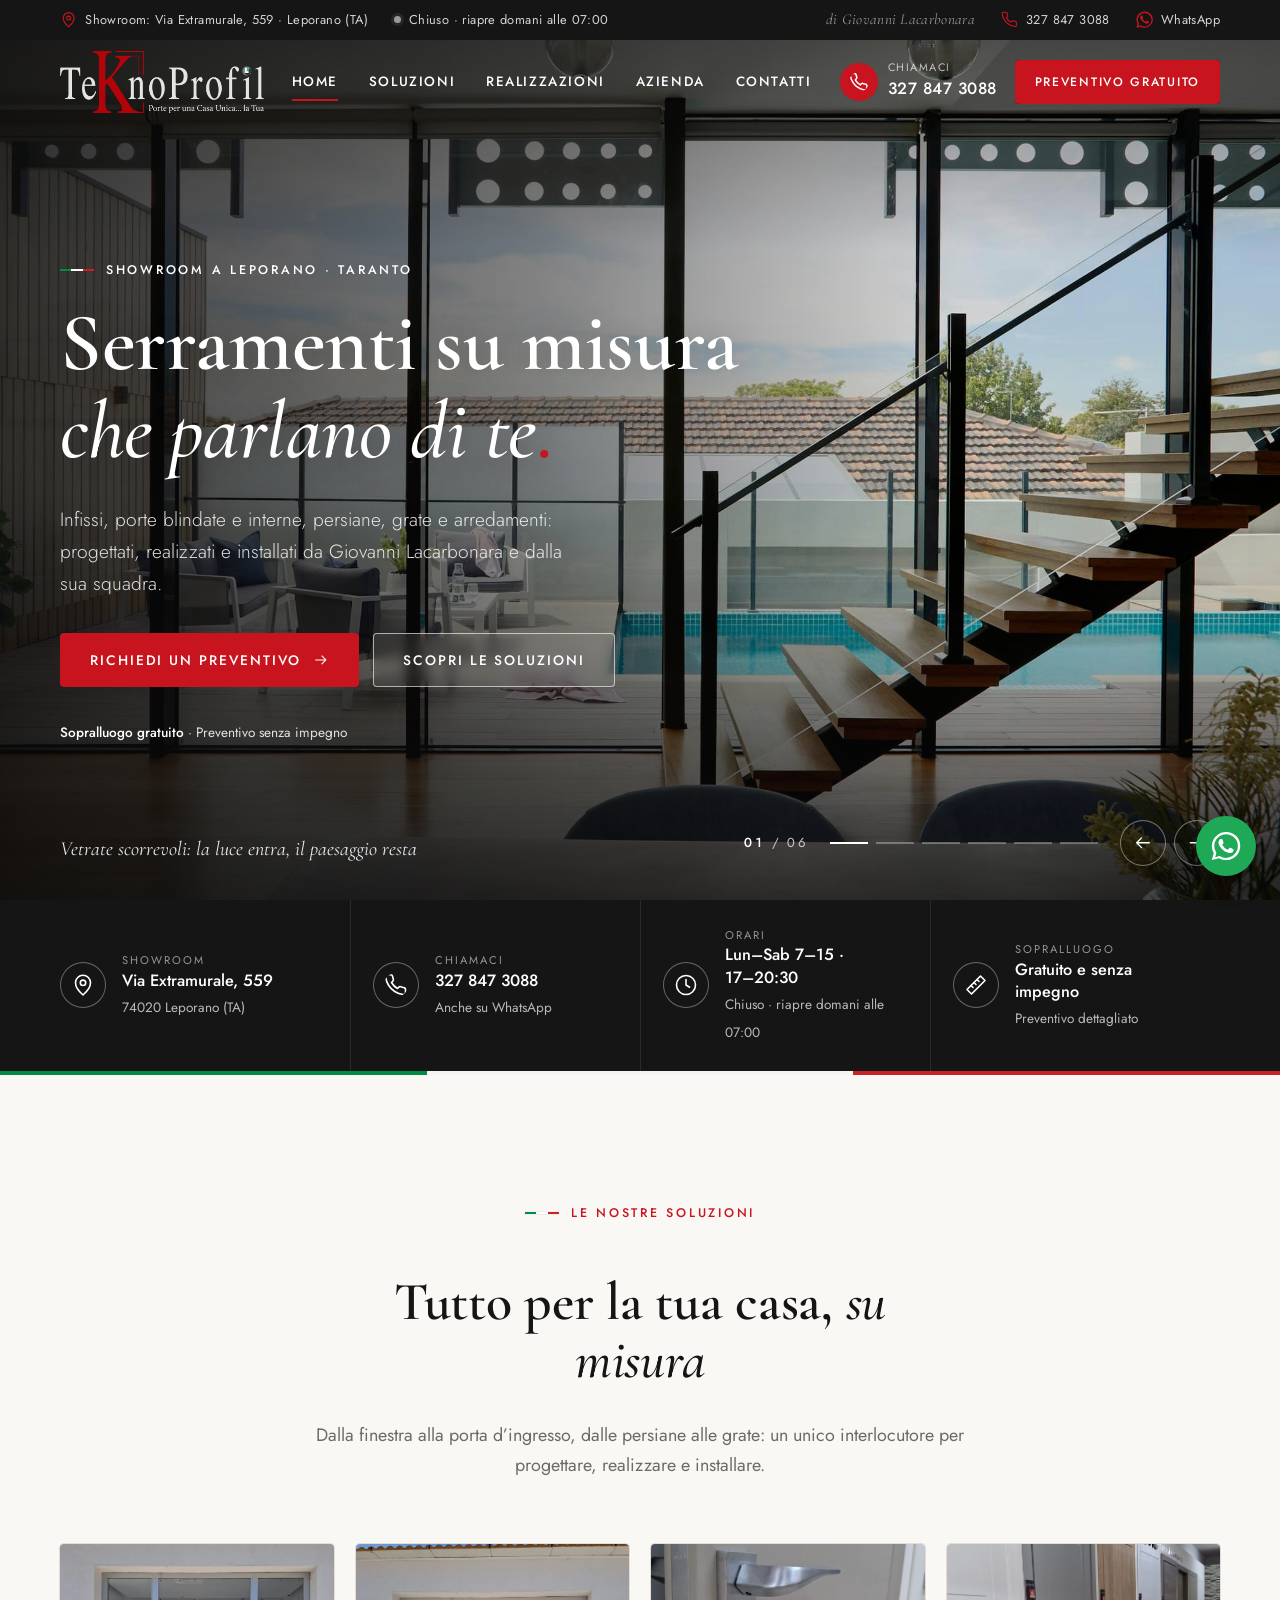
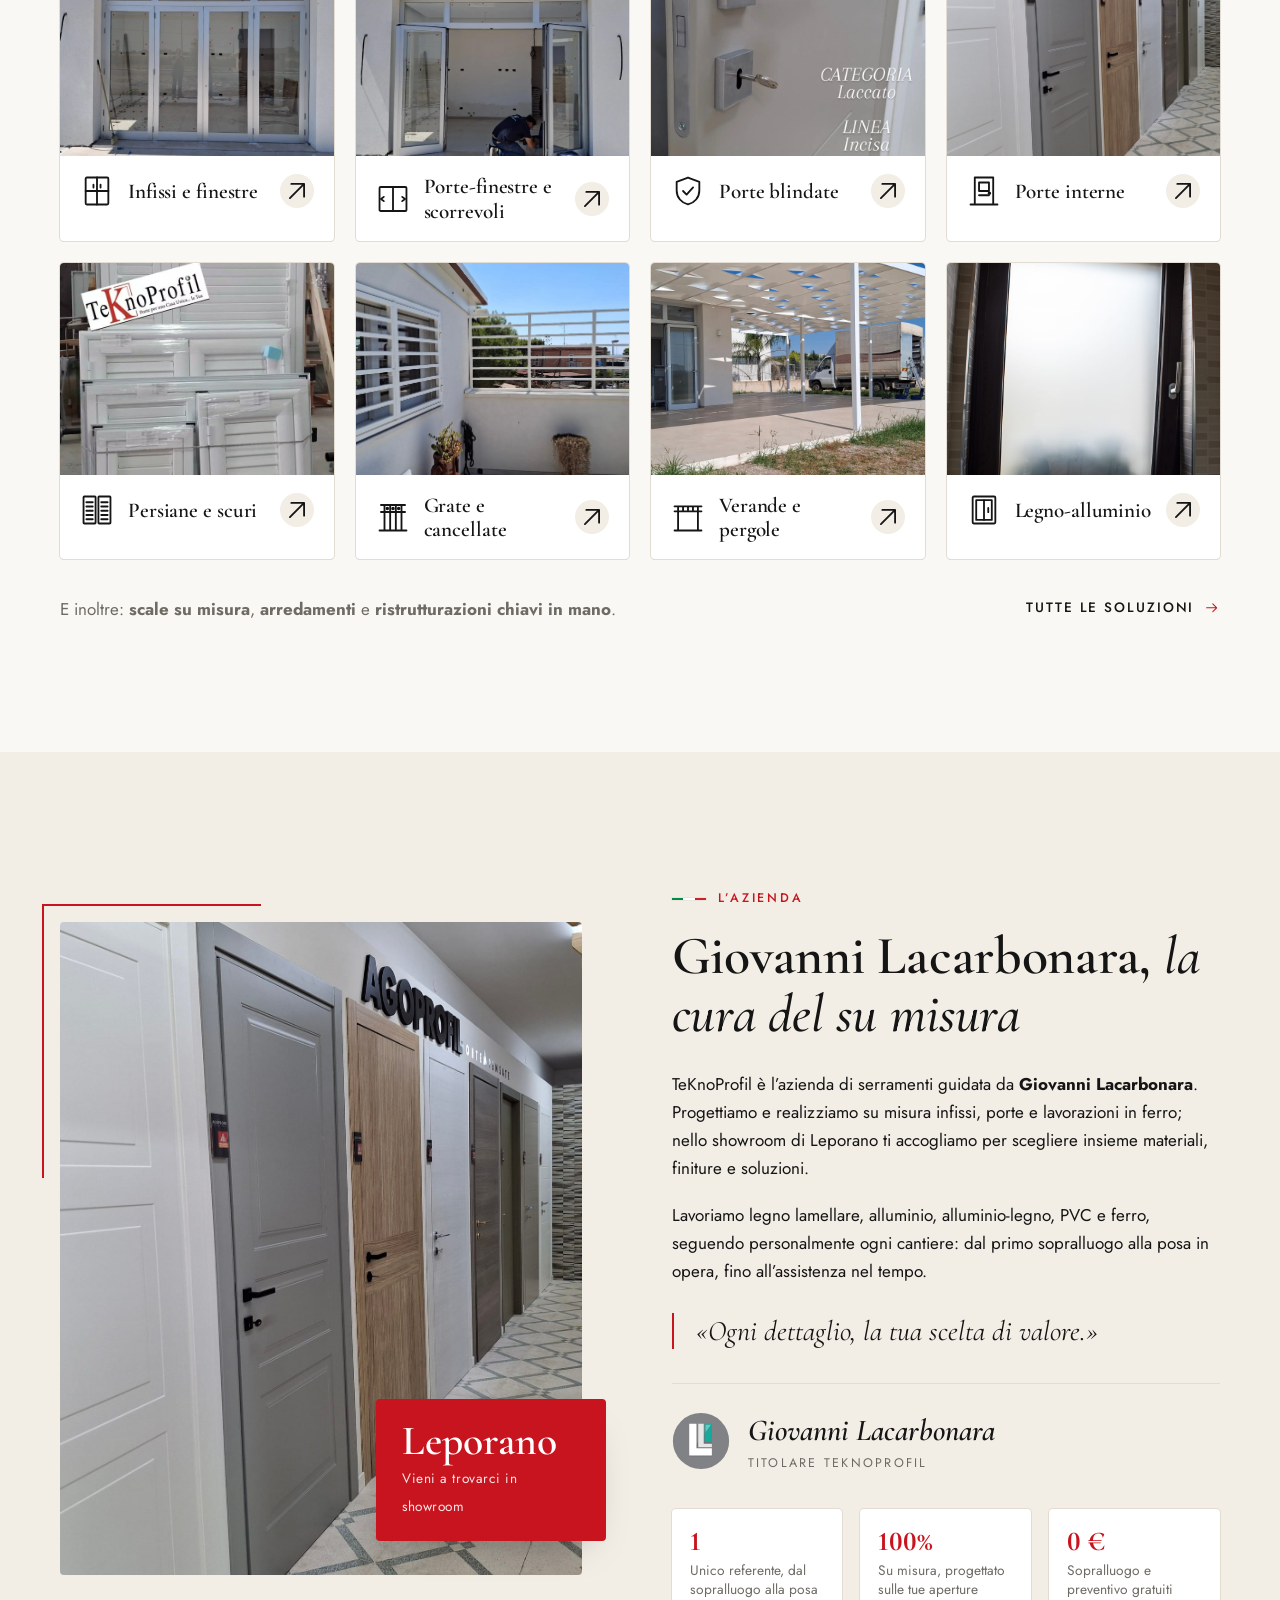
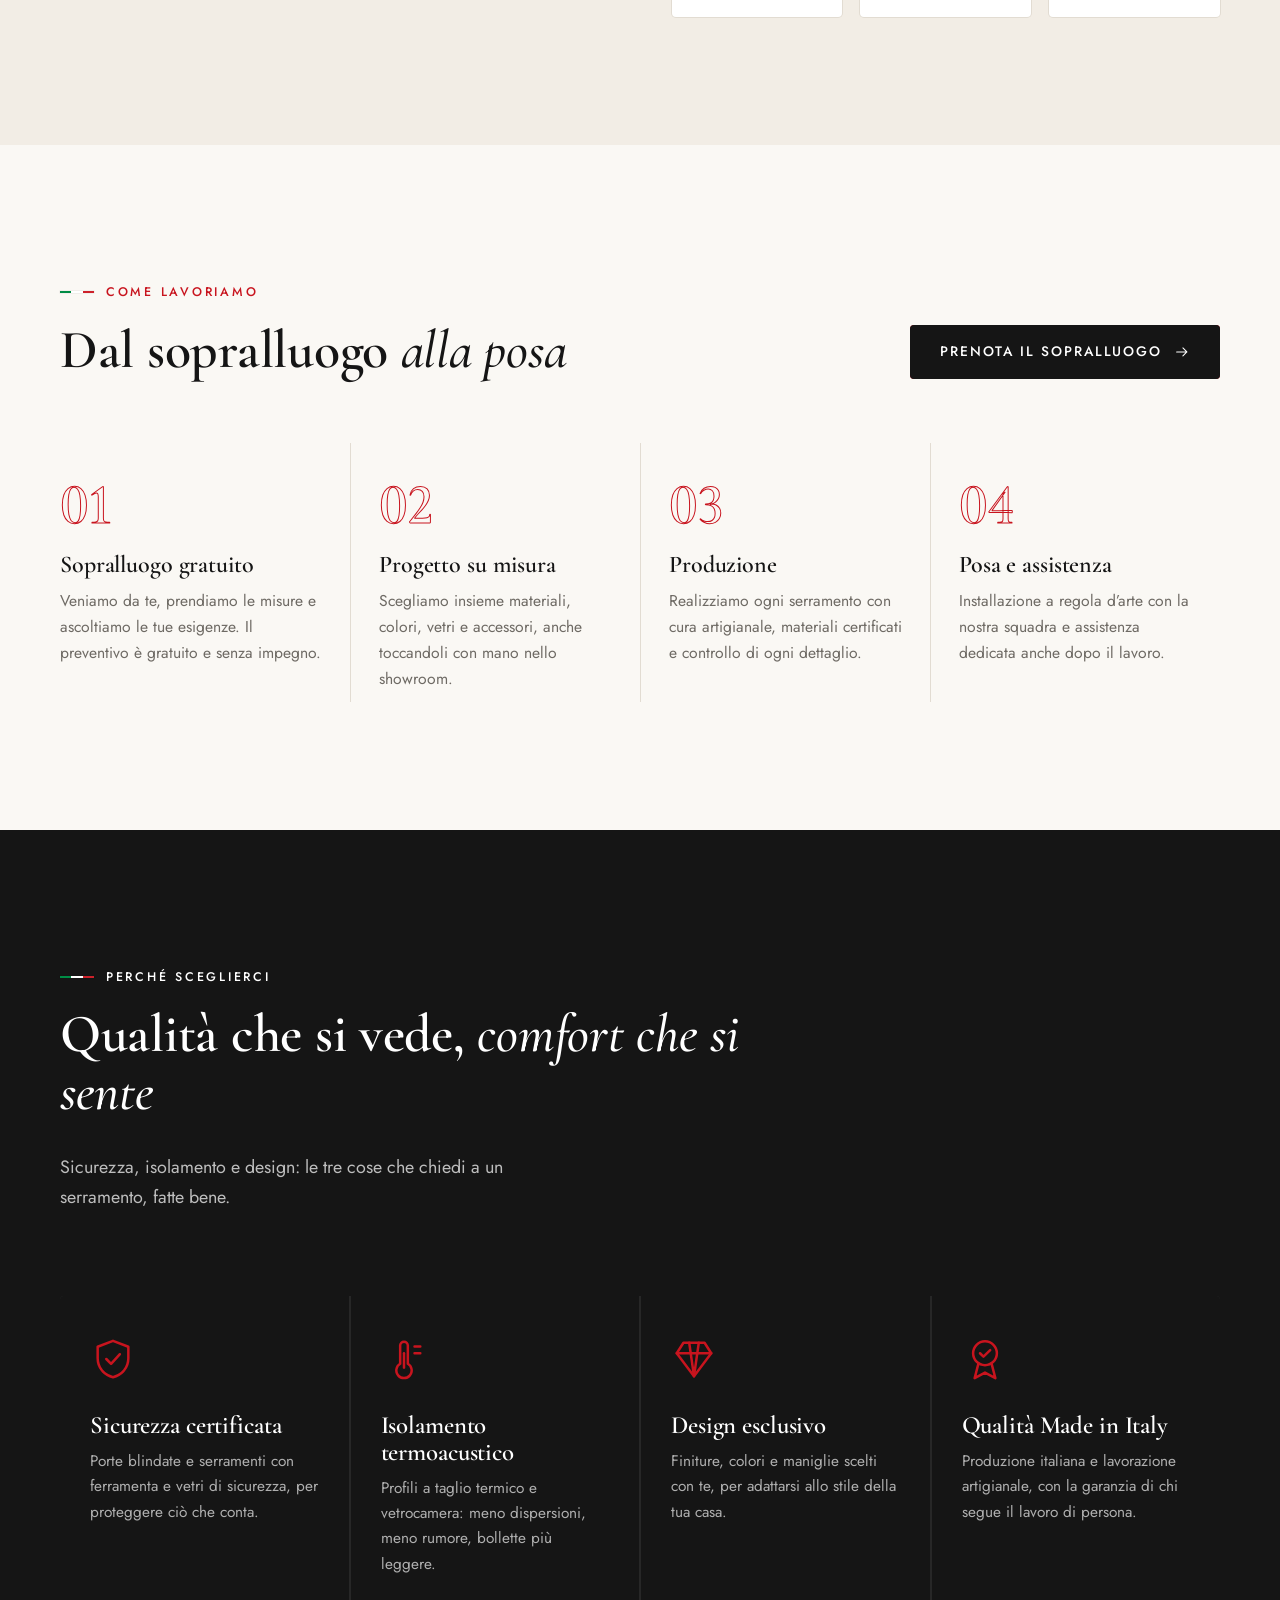
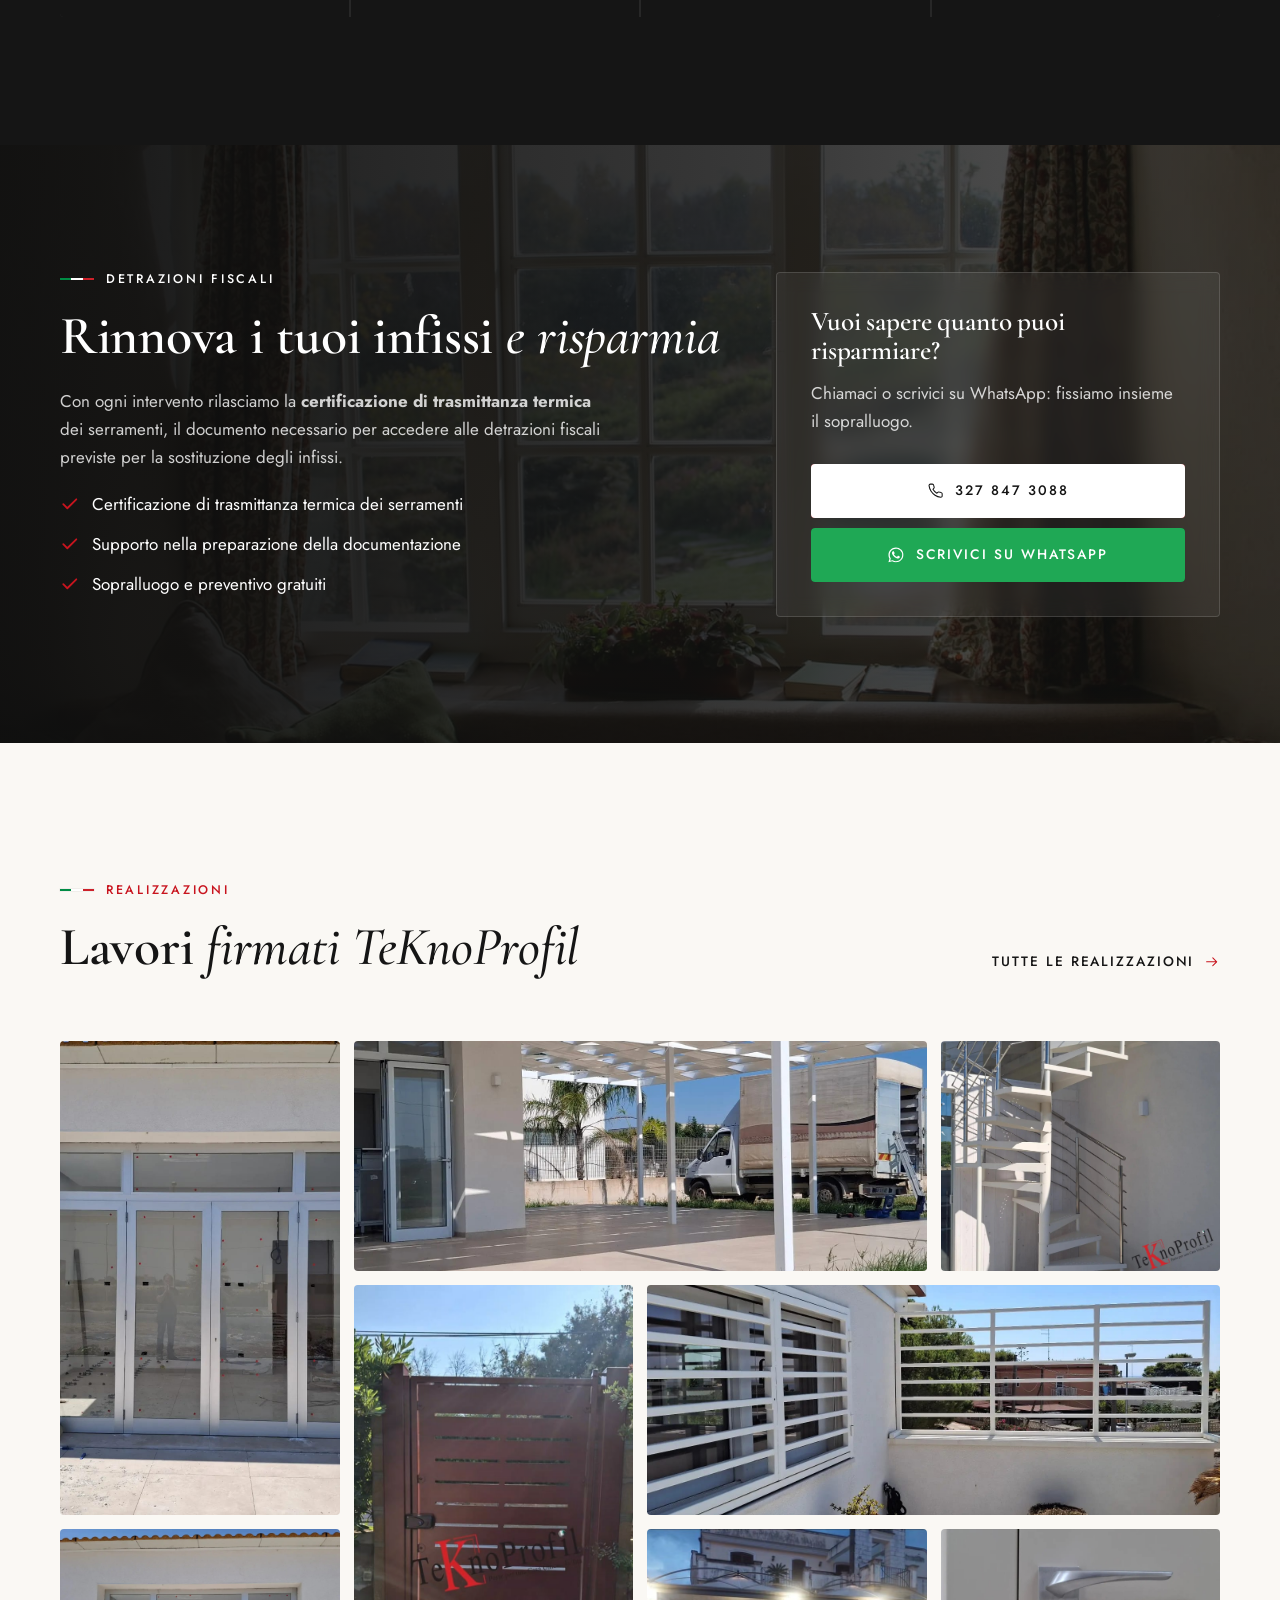
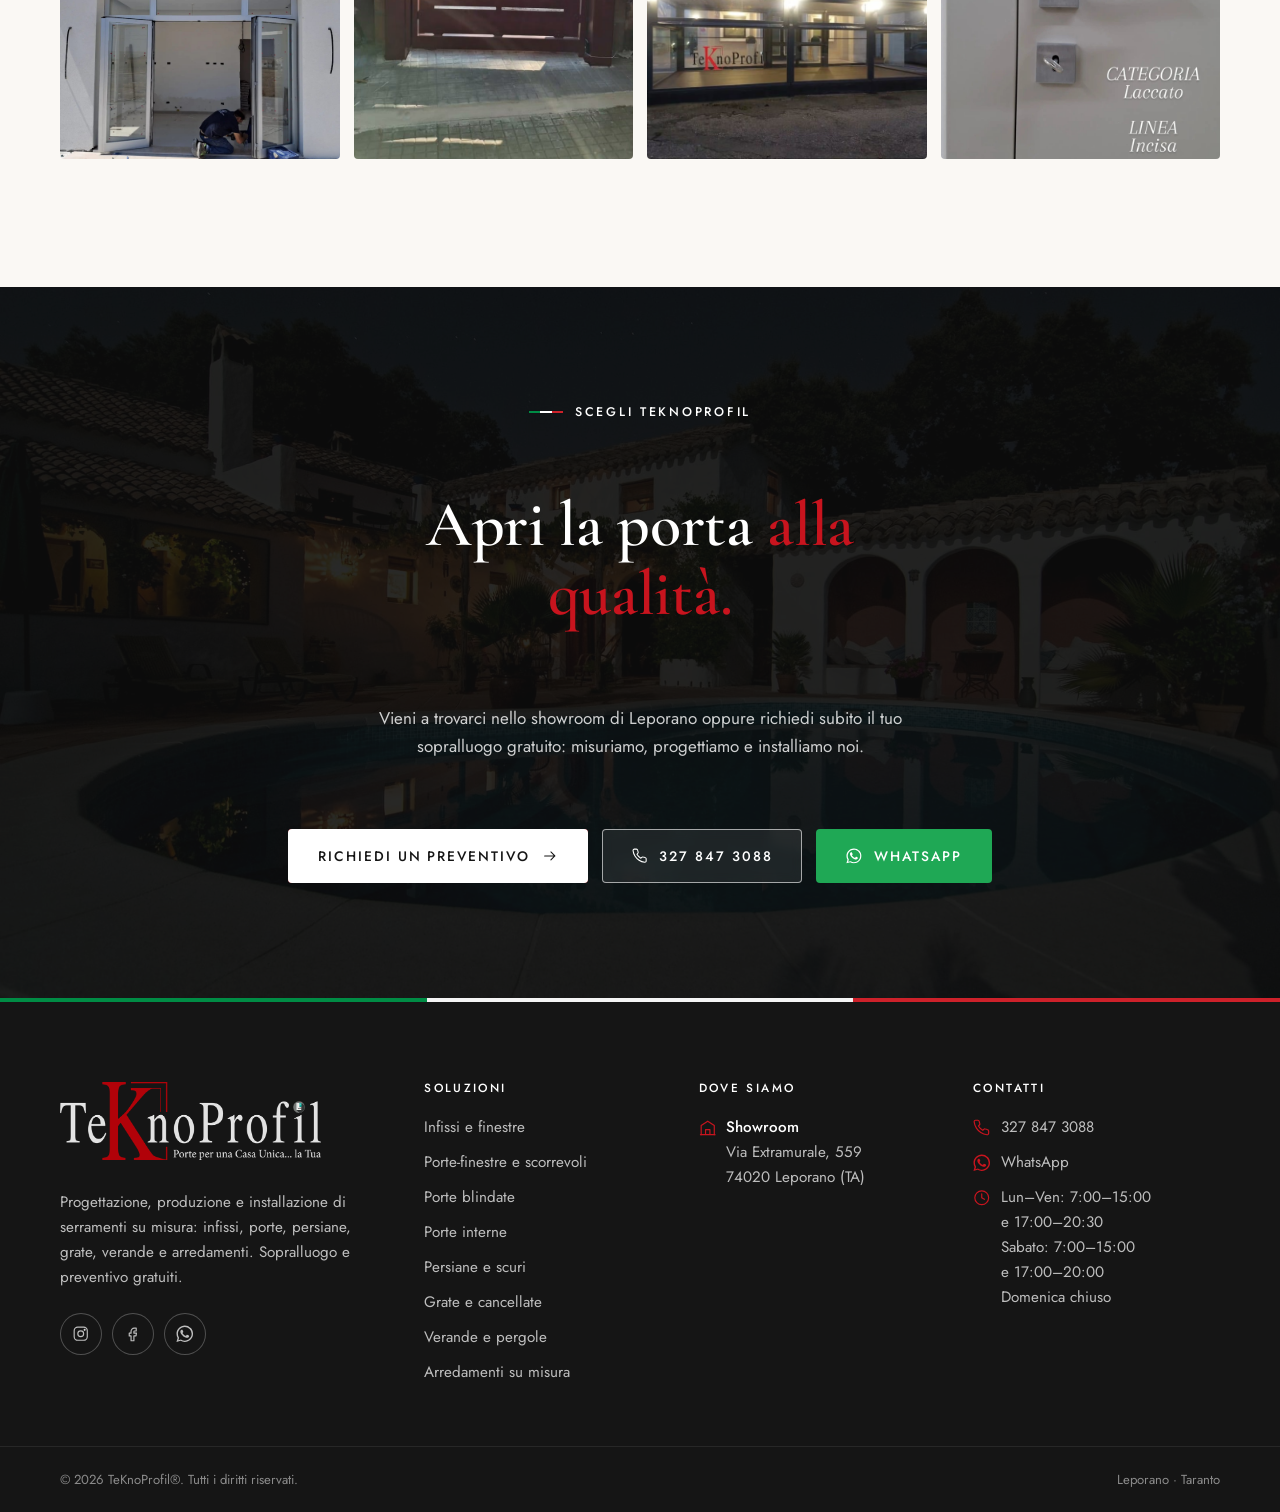
==== commit 5f0efa92: "Nuovo logo TeKnoProfil e rimozione riferimenti LaCarbonaraGiovanni Srl / Pulsano - Logo fornito dal " ====
--- a/index.html
+++ b/index.html
@@ -18,14 +18,14 @@
 <link href="https://fonts.googleapis.com/css2?family=Cormorant+Garamond:ital,wght@0,500;0,600;0,700;1,500;1,600&family=Jost:wght@300;400;500;600&display=swap" rel="stylesheet">
 <link rel="stylesheet" href="assets/css/style.css">
 <script>(function(d){d.className+=' js';if(!matchMedia('(prefers-reduced-motion: reduce)').matches)d.className+=' wt-closed'})(document.documentElement)</script>
-<script type="application/ld+json">{"@context":"https://schema.org","@type":"HomeAndConstructionBusiness","name":"TeKnoProfil – LaCarbonaraGiovanni Srl","founder":{"@type":"Person","name":"Giovanni Lacarbonara"},"description":"Progettazione, produzione e installazione di infissi, porte, persiane, grate e arredamenti su misura.","telephone":"+393278473088","image":"assets/img/hero-1.jpg","address":{"@type":"PostalAddress","streetAddress":"Via Extramurale 559","postalCode":"74020","addressLocality":"Leporano","addressRegion":"TA","addressCountry":"IT"},"openingHoursSpecification":[{"@type":"OpeningHoursSpecification","dayOfWeek":["Monday","Tuesday","Wednesday","Thursday","Friday"],"opens":"07:00","closes":"15:00"},{"@type":"OpeningHoursSpecification","dayOfWeek":["Monday","Tuesday","Wednesday","Thursday","Friday"],"opens":"17:00","closes":"20:30"},{"@type":"OpeningHoursSpecification","dayOfWeek":"Saturday","opens":"07:00","closes":"15:00"},{"@type":"OpeningHoursSpecification","dayOfWeek":"Saturday","opens":"17:00","closes":"20:00"}],"aggregateRating":{"@type":"AggregateRating","ratingValue":"4.7","reviewCount":"6"},"sameAs":["https://www.instagram.com/teknoprofil/","https://www.facebook.com/Teknoprofil/"]}</script>
+<script type="application/ld+json">{"@context":"https://schema.org","@type":"HomeAndConstructionBusiness","name":"TeKnoProfil","logo":"assets/img/logo.png","founder":{"@type":"Person","name":"Giovanni Lacarbonara"},"description":"Progettazione, produzione e installazione di infissi, porte, persiane, grate e arredamenti su misura.","telephone":"+393278473088","image":"assets/img/hero-1.jpg","address":{"@type":"PostalAddress","streetAddress":"Via Extramurale 559","postalCode":"74020","addressLocality":"Leporano","addressRegion":"TA","addressCountry":"IT"},"openingHoursSpecification":[{"@type":"OpeningHoursSpecification","dayOfWeek":["Monday","Tuesday","Wednesday","Thursday","Friday"],"opens":"07:00","closes":"15:00"},{"@type":"OpeningHoursSpecification","dayOfWeek":["Monday","Tuesday","Wednesday","Thursday","Friday"],"opens":"17:00","closes":"20:30"},{"@type":"OpeningHoursSpecification","dayOfWeek":"Saturday","opens":"07:00","closes":"15:00"},{"@type":"OpeningHoursSpecification","dayOfWeek":"Saturday","opens":"17:00","closes":"20:00"}],"sameAs":["https://www.instagram.com/teknoprofil/","https://www.facebook.com/Teknoprofil/"]}</script>
 </head>
 <body data-page="index.html">
 
 <div class="wt" aria-hidden="true">
   <div class="wt-leaf wt-leaf--l"><span class="wt-handle"></span></div>
   <div class="wt-leaf wt-leaf--r"></div>
-  <div class="wt-brand"><span class="logo"><span class="logo-mark">Te<span class="logo-k">K</span>noProfil</span><span class="logo-tag">Porte per una Casa Unica… la Tua</span></span></div>
+  <div class="wt-brand"><span class="logo"><img class="logo-img" src="assets/img/logo-light.png" alt="TeKnoProfil — Porte per una Casa Unica… la Tua" width="800" height="239"></span></div>
 </div>
 
 <header class="site-top">
@@ -44,7 +44,7 @@
   </div>
   <div class="header">
     <div class="wrap">
-      <a href="index.html" class="logo" aria-label="TeKnoProfil — Home"><span class="logo-mark">Te<span class="logo-k">K</span>noProfil</span><span class="logo-tag">Porte per una Casa Unica… la Tua</span></a>
+      <a href="index.html" class="logo" aria-label="TeKnoProfil — Home"><img class="logo-img logo-img--light" src="assets/img/logo-light.png" alt="TeKnoProfil — Porte per una Casa Unica… la Tua" width="800" height="239"><img class="logo-img logo-img--dark" src="assets/img/logo.png" alt="" width="800" height="239"></a>
       <nav class="nav" aria-label="Menu principale">
         <a href="index.html" aria-current="page">Home</a>
         <a href="soluzioni.html">Soluzioni</a>
@@ -63,7 +63,7 @@
 
 <div class="mmenu" role="dialog" aria-label="Menu">
   <div class="mmenu-head">
-    <a href="index.html" class="logo"><span class="logo-mark">Te<span class="logo-k">K</span>noProfil</span><span class="logo-tag">Porte per una Casa Unica… la Tua</span></a>
+    <a href="index.html" class="logo"><img class="logo-img" src="assets/img/logo-light.png" alt="TeKnoProfil — Porte per una Casa Unica… la Tua" width="800" height="239"></a>
     <button class="burger" type="button" data-menu-close aria-label="Chiudi il menu" style="display:inline-flex"><svg class="i" data-i="close"></svg></button>
   </div>
   <nav>
@@ -99,7 +99,7 @@
         <a class="btn" href="contatti.html#preventivo">Richiedi un preventivo <svg class="i i--arrow" data-i="arrow"></svg></a>
         <a class="btn btn--glass" href="soluzioni.html">Scopri le soluzioni</a>
       </div>
-      <div class="hero-badge"><span class="stars"><svg class="i" data-i="star"></svg><svg class="i" data-i="star"></svg><svg class="i" data-i="star"></svg><svg class="i" data-i="star"></svg><svg class="i" data-i="star"></svg></span><span><b>4,7 su Google</b> · Sopralluogo gratuito</span></div>
+      <div class="hero-badge"><span><b>Sopralluogo gratuito</b> · Preventivo senza impegno</span></div>
     </div>
     <div class="hero-bottom">
       <div class="wrap">
@@ -178,20 +178,20 @@
     <div class="wrap split">
       <div class="split-media media-frame" data-reveal>
         <img src="assets/img/showroom-porte.jpg" alt="Lo showroom TeKnoProfil di Leporano con l’esposizione di porte interne" width="1153" height="2048" loading="lazy" decoding="async" class="media-tall">
-        <div class="media-badge"><b>4,7 <svg class="i" data-i="star"></svg></b><span>La valutazione dei nostri clienti su Google</span></div>
+        <div class="media-badge"><b>Leporano</b><span>Vieni a trovarci in showroom</span></div>
       </div>
       <div>
         <span class="kicker" data-reveal>L’azienda</span>
         <h2 data-reveal>Giovanni Lacarbonara, <em>la cura del su misura</em></h2>
-        <p data-reveal>TeKnoProfil è il marchio di <b>LaCarbonaraGiovanni Srl</b>, l’azienda di serramenti guidata da <b>Giovanni Lacarbonara</b>. Nel laboratorio di Pulsano progettiamo e realizziamo infissi, porte e lavorazioni in ferro; nello showroom di Leporano ti accogliamo per scegliere insieme materiali, finiture e soluzioni.</p>
+        <p data-reveal>TeKnoProfil è l’azienda di serramenti guidata da <b>Giovanni Lacarbonara</b>. Progettiamo e realizziamo su misura infissi, porte e lavorazioni in ferro; nello showroom di Leporano ti accogliamo per scegliere insieme materiali, finiture e soluzioni.</p>
         <p data-reveal>Lavoriamo legno lamellare, alluminio, alluminio-legno, PVC e ferro, seguendo personalmente ogni cantiere: dal primo sopralluogo alla posa in opera, fino all’assistenza nel tempo.</p>
         <blockquote class="quote" data-reveal>«Ogni dettaglio, la tua scelta di valore.»</blockquote>
         <div class="signature" data-reveal>
           <span class="signature-mono"><svg class="lcg-mark" viewBox="0 0 64 64" width="58" height="58" aria-hidden="true"><circle cx="32" cy="32" r="31" fill="#808285"/><path d="M44 13v36H19v-3l25-33z" fill="#000" opacity=".12"/><path d="M19 13h8v27h17v8H19z" fill="#fff"/><path d="M29 13h6v22h9v4H29z" fill="#e6e6e6"/><path d="M36 13h8v20h-8z" fill="#17a99b"/><path d="M37 14h6l-6 8z" fill="#fff" opacity=".35"/></svg></span>
-          <div><b>Giovanni Lacarbonara</b><span>Titolare · LaCarbonaraGiovanni Srl</span></div>
+          <div><b>Giovanni Lacarbonara</b><span>Titolare TeKnoProfil</span></div>
         </div>
         <div class="facts" data-reveal>
-          <div class="fact"><b>2 sedi</b><span>Laboratorio a Pulsano, showroom a Leporano</span></div>
+          <div class="fact"><b>1</b><span>Unico referente, dal sopralluogo alla posa</span></div>
           <div class="fact"><b>100%</b><span>Su misura, progettato sulle tue aperture</span></div>
           <div class="fact"><b>0 €</b><span>Sopralluogo e preventivo gratuiti</span></div>
         </div>
@@ -304,9 +304,8 @@
   <div class="tricolor"></div>
   <div class="wrap footer-top">
     <div class="footer-brand">
-      <a href="index.html" class="logo"><span class="logo-mark">Te<span class="logo-k">K</span>noProfil</span><span class="logo-tag">Porte per una Casa Unica… la Tua</span></a>
+      <a href="index.html" class="logo"><img class="logo-img" src="assets/img/logo-light.png" alt="TeKnoProfil — Porte per una Casa Unica… la Tua" width="800" height="239"></a>
       <p>Progettazione, produzione e installazione di serramenti su misura: infissi, porte, persiane, grate, verande e arredamenti. Sopralluogo e preventivo gratuiti.</p>
-      <div class="lcg"><svg class="lcg-mark" viewBox="0 0 64 64" width="46" height="46" aria-hidden="true"><circle cx="32" cy="32" r="31" fill="#808285"/><path d="M44 13v36H19v-3l25-33z" fill="#000" opacity=".12"/><path d="M19 13h8v27h17v8H19z" fill="#fff"/><path d="M29 13h6v22h9v4H29z" fill="#e6e6e6"/><path d="M36 13h8v20h-8z" fill="#17a99b"/><path d="M37 14h6l-6 8z" fill="#fff" opacity=".35"/></svg><div><b>LaCarbonaraGiovanni Srl</b><span>Serramenti · Titolare Giovanni Lacarbonara</span></div></div>
       <div class="social">
         <a href="https://www.instagram.com/teknoprofil/" target="_blank" rel="noopener" aria-label="Instagram"><svg class="i" data-i="instagram"></svg></a>
         <a href="https://www.facebook.com/Teknoprofil/" target="_blank" rel="noopener" aria-label="Facebook"><svg class="i" data-i="facebook"></svg></a>
@@ -330,7 +329,6 @@
       <h4>Dove siamo</h4>
       <ul>
         <li><svg class="i" data-i="showroom"></svg><a href="contatti.html#showroom"><b style="color:#fff;font-weight:500">Showroom</b><br>Via Extramurale, 559<br>74020 Leporano (TA)</a></li>
-        <li><svg class="i" data-i="factory"></svg><a href="contatti.html#laboratorio"><b style="color:#fff;font-weight:500">Sede e laboratorio</b><br>Via la Fosa, 11<br>74026 Pulsano (TA)</a></li>
       </ul>
     </div>
     <div>
@@ -344,8 +342,8 @@
   </div>
   <div class="footer-bottom">
     <div class="wrap">
-      <span>© <span data-year>2026</span> LaCarbonaraGiovanni Srl — TeKnoProfil®. Tutti i diritti riservati.</span>
-      <span>Leporano · Pulsano · Taranto</span>
+      <span>© <span data-year>2026</span> TeKnoProfil®. Tutti i diritti riservati.</span>
+      <span>Leporano · Taranto</span>
     </div>
   </div>
 </footer>
--- a/assets/css/style.css
+++ b/assets/css/style.css
@@ -1,5 +1,5 @@
 /* ==========================================================================
-   TeKnoProfil — LaCarbonaraGiovanni Srl
+   TeKnoProfil
    Charte : noir / rouge TeKnoProfil / crème, accents tricolores
    ========================================================================== */
 
@@ -85,23 +85,9 @@
 .title-rule { display: block; width: 46px; height: 2px; background: var(--red); margin: 18px auto 0; }
 
 /* ---------- Logo ---------- */
-.logo { display: inline-flex; flex-direction: column; line-height: 1; color: var(--ink); }
-.logo-mark {
-  font-family: var(--f-display); font-weight: 600; font-size: 31px; letter-spacing: -.01em;
-  display: inline-flex; align-items: flex-end; white-space: nowrap;
-}
-.logo-k {
-  position: relative; color: var(--red); font-size: 1.5em; line-height: .72; margin: 0 .015em 0 .03em;
-  font-weight: 600;
-}
-.logo-k::before {
-  content: ""; position: absolute; left: -.13em; top: -.13em; width: .62em; height: .55em;
-  border-top: 2px solid var(--red); border-left: 2px solid var(--red);
-}
-.logo-tag {
-  font-family: var(--f-display); font-style: italic; font-size: 12.5px; letter-spacing: .02em;
-  margin: 5px 0 0 1.95em; color: var(--muted); white-space: nowrap;
-}
+.logo { display: inline-flex; align-items: center; line-height: 0; }
+.logo-img { display: block; height: 62px; width: auto; }
+.logo-img--dark { display: none; }
 
 /* ---------- Buttons : "anta" — le due ante si aprono al passaggio ---------- */
 .btn {
@@ -173,11 +159,9 @@
 
 .header { height: var(--hh); transition: background .4s, box-shadow .4s, color .4s; color: #fff; }
 .header .wrap { height: 100%; display: flex; align-items: center; justify-content: space-between; gap: 28px; }
-.header .logo { color: #fff; }
-.header .logo-tag { color: rgba(255,255,255,.75); }
 .site-top.is-solid .header { background: rgba(250,248,244,.97); color: var(--ink); box-shadow: 0 1px 0 var(--line), 0 10px 30px -20px rgba(0,0,0,.4); backdrop-filter: blur(10px); }
-.site-top.is-solid .header .logo { color: var(--ink); }
-.site-top.is-solid .header .logo-tag { color: var(--muted); }
+.site-top.is-solid .header .logo-img--light { display: none; }
+.site-top.is-solid .header .logo-img--dark { display: block; }
 .site-top.is-scrolled { transform: translateY(calc(-1 * var(--tb))); }
 
 .nav { display: flex; align-items: center; gap: clamp(18px, 2.4vw, 36px); }
@@ -207,8 +191,6 @@
 }
 .mmenu.is-open { clip-path: inset(0 0 0 0); visibility: visible; transition: clip-path .7s var(--ease), visibility 0s; }
 .mmenu-head { display: flex; justify-content: space-between; align-items: center; }
-.mmenu-head .logo { color: #fff; }
-.mmenu-head .logo-tag { color: rgba(255,255,255,.6); }
 .mmenu nav { display: flex; flex-direction: column; margin: auto 0; }
 .mmenu nav a {
   font-family: var(--f-display); font-size: 2.4rem; font-weight: 500; padding: 8px 0;
@@ -492,6 +474,11 @@
 .place h3 { font-size: 1.9rem; margin-bottom: 4px; }
 .place address { font-style: normal; color: var(--muted); margin-bottom: 18px; }
 .place .btn-row { margin-top: auto; }
+.contact-grid--single { grid-template-columns: 1fr; }
+.contact-grid--single .place { flex-direction: row; }
+.contact-grid--single .place-map { flex: 1.5; aspect-ratio: auto; min-height: 380px; }
+.contact-grid--single .place-body { flex: 1; justify-content: center; }
+.contact-grid--single .place .btn-row { margin-top: 14px; }
 
 .contact-cards { display: grid; grid-template-columns: repeat(4, 1fr); gap: 18px; margin-bottom: 60px; }
 .ccard { display: flex; flex-direction: column; gap: 10px; padding: 28px 24px; background: #fff; border-radius: var(--radius); box-shadow: 0 0 0 1px var(--line); transition: transform .45s var(--ease), box-shadow .45s; }
@@ -527,17 +514,13 @@
 /* ---------- Footer ---------- */
 .footer { background: var(--ink); color: rgba(255,255,255,.72); font-size: .95rem; }
 .footer-top { display: grid; grid-template-columns: 1.4fr 1fr 1fr 1.1fr; gap: 50px; padding-top: 80px; padding-bottom: 60px; }
-.footer .logo { color: #fff; }
-.footer .logo-tag { color: rgba(255,255,255,.55); }
+.footer .logo-img { height: 78px; }
 .footer h4 { font-family: var(--f-text); font-size: .74rem; letter-spacing: .2em; text-transform: uppercase; color: #fff; font-weight: 500; margin-bottom: 20px; }
 .footer ul { list-style: none; padding: 0; margin: 0; display: grid; gap: 10px; }
 .footer a:hover { color: #fff; }
 .footer li { display: flex; gap: 10px; align-items: flex-start; }
 .footer li .i { color: var(--red); margin-top: 4px; }
 .footer-brand p { margin: 22px 0; max-width: 34ch; }
-.lcg { display: flex; align-items: center; gap: 12px; padding-top: 20px; border-top: 1px solid rgba(255,255,255,.1); }
-.lcg b { display: block; color: #fff; font-family: var(--f-display); font-size: 1.15rem; font-weight: 600; }
-.lcg span { font-size: .8rem; }
 .social { display: flex; gap: 10px; margin-top: 22px; }
 .social a { width: 42px; height: 42px; border-radius: 50%; display: grid; place-items: center; box-shadow: inset 0 0 0 1px rgba(255,255,255,.25); transition: background .3s, box-shadow .3s; }
 .social a:hover { background: var(--red); box-shadow: none; }
@@ -602,9 +585,7 @@
   position: absolute; inset: 0; display: grid; place-items: center; z-index: 2; color: #fff;
   opacity: 0; transition: opacity .3s ease;
 }
-.wt-brand .logo { color: #fff; align-items: center; }
-.wt-brand .logo-mark { font-size: clamp(34px, 5vw, 56px); }
-.wt-brand .logo-tag { color: rgba(255,255,255,.6); margin-left: 0; font-size: clamp(13px, 1.3vw, 16px); }
+.wt-brand .logo-img { height: clamp(80px, 13vw, 160px); max-width: 86vw; object-fit: contain; }
 
 /* stato chiuso (in uscita / prima dell'apertura) */
 .wt-closed .wt, .wt-leave .wt { pointer-events: all; }
@@ -644,9 +625,10 @@
   .topbar { display: none; }
   .nav, .header-phone { display: none; }
   .burger { display: inline-flex; }
-  .logo-mark { font-size: 26px; }
-  .logo-tag { font-size: 11px; }
+  .logo-img { height: 50px; }
   .split, .band-inner, .contact-grid { grid-template-columns: 1fr; }
+  .contact-grid--single .place { flex-direction: column; }
+  .contact-grid--single .place-map { flex: none; aspect-ratio: 16 / 10; min-height: 0; }
   .split--rev .split-media { order: 0; }
   .media-badge { right: 12px; bottom: 12px; padding: 16px 18px; }
   .media-badge b { font-size: 2rem; }
